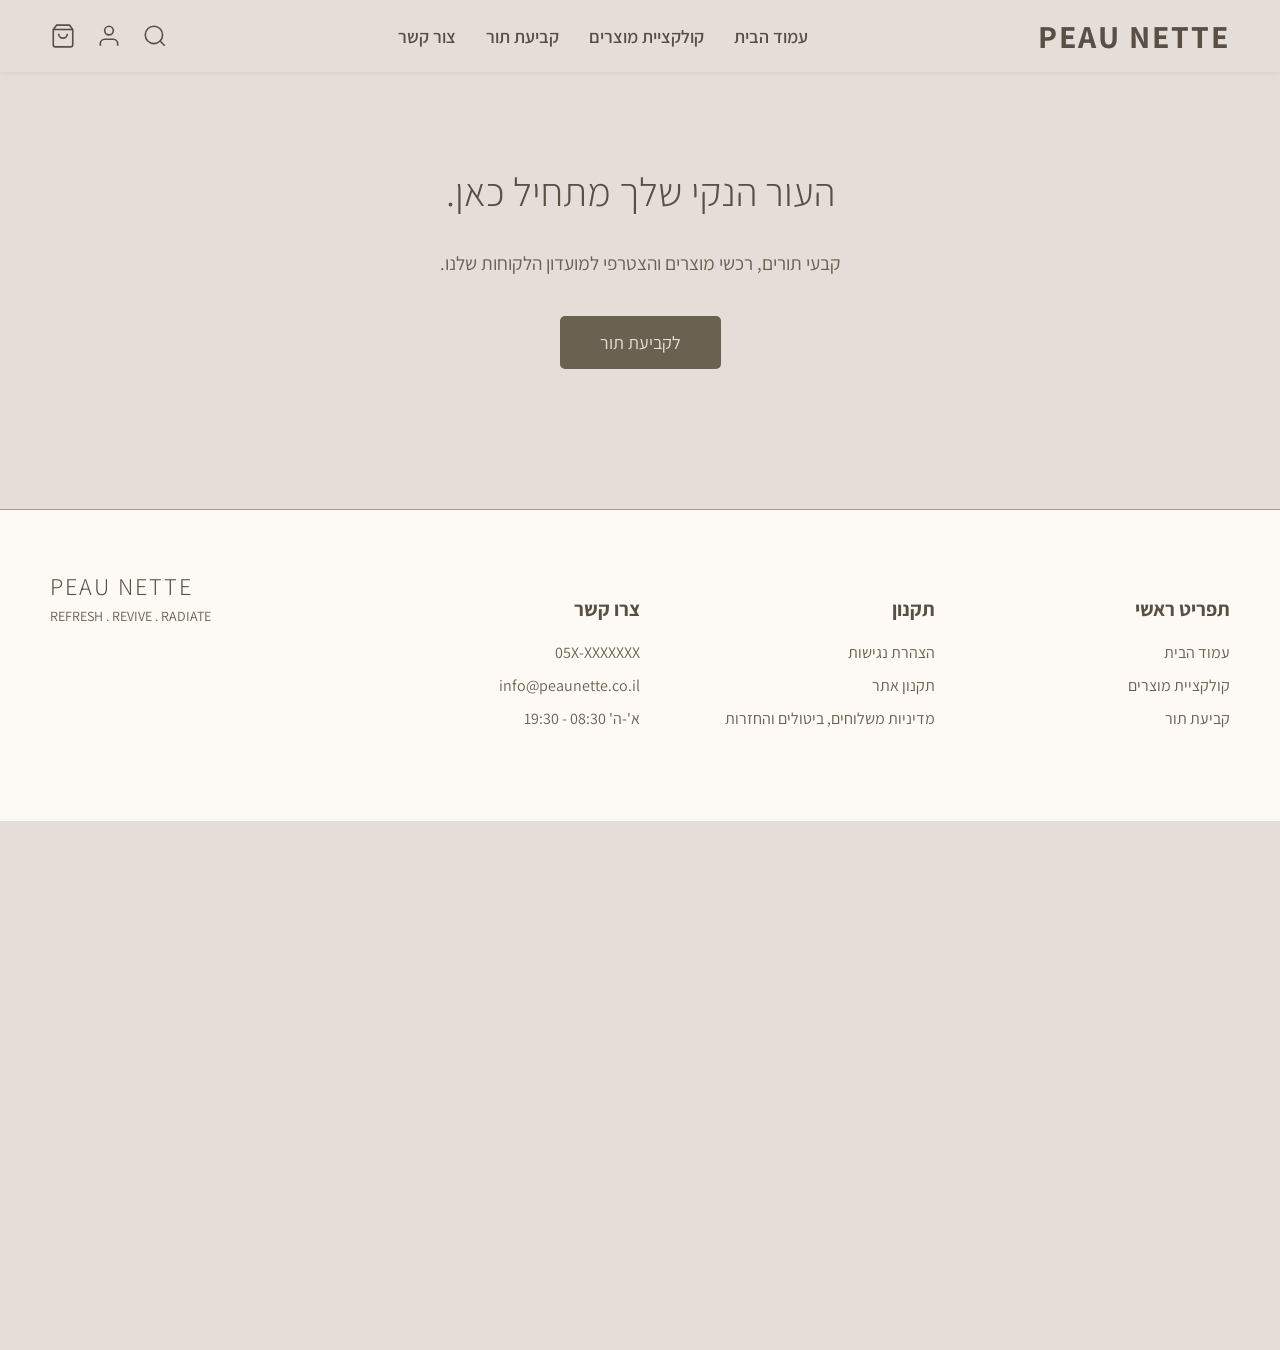
==== index.html @ b9a825d3 "Update index.html" ====
<!DOCTYPE html>
<html lang="he" dir="rtl">
<head>
    <meta charset="UTF-8">
    <meta name="viewport" content="width=device-width, initial-scale=1.0">
    <title>peau.netta - קליניקה לקוסמטיקה</title>
    <link rel="stylesheet" href="style.css">
</head>
<body>

    <!-- אזור הכותרת החדש בהשראת האתר המושלם ששלחת -->
    <header>
        <!-- צד ימין: לוגו -->
        <div class="header-logo">
            <h1>PEAU NETTE</h1>
        </div>
        
        <!-- אמצע: תפריט ניווט -->
        <nav class="header-nav">
            <a href="index.html">עמוד הבית</a>
            <a href="products.html">קולקציית מוצרים</a>
            <a href="appointments.html">קביעת תור</a>
            <a href="#footer">צור קשר</a>
        </nav>

        <!-- צד שמאל: אייקונים (חיפוש, משתמש להתחברות, סל קניות) -->
        <div class="header-icons">
            <!-- אייקון חיפוש -->
            <svg viewBox="0 0 24 24"><circle cx="11" cy="11" r="8"></circle><line x1="21" y1="21" x2="16.65" y2="16.65"></line></svg>
            
            <!-- אייקון משתמש (פותח את ההתחברות מהצד!) -->
            <svg onclick="openSidebar()" viewBox="0 0 24 24"><path d="M20 21v-2a4 4 0 0 0-4-4H8a4 4 0 0 0-4 4v2"></path><circle cx="12" cy="7" r="4"></circle></svg>
            
            <!-- אייקון סל קניות -->
            <svg viewBox="0 0 24 24"><path d="M6 2L3 6v14a2 2 0 0 0 2 2h14a2 2 0 0 0 2-2V6l-3-4z"></path><line x1="3" y1="6" x2="21" y2="6"></line><path d="M16 10a4 4 0 0 1-8 0"></path></svg>
        </div>
    </header>

    <main style="padding: 60px 20px;">
        <h2 style="font-size: 2.5em; font-weight: 300;">העור הנקי שלך מתחיל כאן.</h2>
        <p style="font-size: 1.2em; color: #6B6151;">קבעי תורים, רכשי מוצרים והצטרפי למועדון הלקוחות שלנו.</p>
        <a href="appointments.html">
            <button style="padding: 15px 40px; font-size: 18px;">לקביעת תור</button>
        </a>
    </main>

    <!-- התפריט הצדדי (מוסתר כברירת מחדל) -->
    <div id="loginSidebar" class="sidebar">
        <button class="close-btn" onclick="closeSidebar()">✕</button>
        
        <div id="loginSection" class="form-section">
            <h2>התחברות</h2>
            <p>שמחים שחזרת אלינו!</p>
            <form class="side-form">
                <input type="text" placeholder="שם מלא" required>
                <input type="tel" placeholder="טלפון נייד" required>
                
                <div id="otpInput" style="display: none; margin-top: 15px;">
                    <label>הקלידי את הקוד שקיבלת לנייד:</label>
                    <input type="text" placeholder="123456">
                </div>

                <button type="button" onclick="showOtp()">שלחו לי קוד SMS</button>
            </form>
            <p class="switch-link" onclick="toggleForms('registerSection')">לקוחה חדשה? לחצי כאן להרשמה</p>
        </div>

        <div id="registerSection" class="form-section" style="display: none;">
            <h2>הרשמה למועדון</h2>
            <p>מלאי את הפרטים כדי שנוכל לפנק אותך!</p>
            <form class="side-form">
                <input type="text" placeholder="שם מלא" required>
                <input type="tel" placeholder="טלפון נייד" required>
                <input type="email" placeholder="כתובת אימייל" required>
                <label>תאריך לידה:</label>
                <input type="date" required>
                <button type="button">שמירת פרטים</button>
            </form>
            <p class="switch-link" onclick="toggleForms('loginSection')">כבר חברה במועדון? לחצי כאן להתחברות</p>
        </div>
    </div>

    <!-- הרקע הכהה מאחורי התפריט -->
    <div id="overlay" class="overlay" onclick="closeSidebar()"></div>

    <!-- אזור הפוטר החדש (החלק התחתון של האתר) -->
    <footer id="footer">
        <!-- עמודה 1: תפריט ראשי -->
        <div class="footer-col">
            <h4>תפריט ראשי</h4>
            <ul>
                <li><a href="index.html">עמוד הבית</a></li>
                <li><a href="products.html">קולקציית מוצרים</a></li>
                <li><a href="appointments.html">קביעת תור</a></li>
            </ul>
        </div>

        <!-- עמודה 2: תקנון -->
        <div class="footer-col">
            <h4>תקנון</h4>
            <ul>
                <li><a href="#">הצהרת נגישות</a></li>
                <li><a href="#">תקנון אתר</a></li>
                <li><a href="#">מדיניות משלוחים, ביטולים והחזרות</a></li>
            </ul>
        </div>

        <!-- עמודה 3: צרו קשר -->
        <div class="footer-col">
            <h4>צרו קשר</h4>
            <ul>
                <li>05X-XXXXXXX</li>
                <li>info@peaunette.co.il</li>
                <li>א'-ה' 08:30 - 19:30</li>
            </ul>
        </div>

        <!-- עמודה 4: לוגו -->
        <div class="footer-col" style="text-align: left;">
            <h2 style="margin:0; font-weight: 300; letter-spacing: 2px;">PEAU NETTE</h2>
            <p style="font-size: 14px; margin-top: 5px; color: #6B6151;">REFRESH . REVIVE . RADIATE</p>
        </div>
    </footer>

    <script>
        function openSidebar() {
            document.getElementById("loginSidebar").style.right = "0";
            document.getElementById("overlay").style.display = "block";
        }

        function closeSidebar() {
            document.getElementById("loginSidebar").style.right = "-400px";
            document.getElementById("overlay").style.display = "none";
        }

        function toggleForms(sectionId) {
            document.getElementById("loginSection").style.display = "none";
            document.getElementById("registerSection").style.display = "none";
            document.getElementById(sectionId).style.display = "block";
        }

        function showOtp() {
            document.getElementById("otpInput").style.display = "block";
        }
    </script>
</body>
</html>
---- style.css ----
/* יבוא פונט Assistant של גוגל */
@import url('https://fonts.googleapis.com/css2?family=Assistant:wght@300;400;600;700&display=swap');

/* הגדרות כלליות לכל הדף */
body {
    font-family: 'Assistant', sans-serif; /* הפונט החדש! */
    background-color: #E5DED8; /* צבע רקע המיתוג */
    color: #594F45; /* צבע טקסט המיתוג */
    text-align: center;
    margin: 0;
    padding: 0;
    min-height: 150vh; 
}

/* --- אזור הכותרת העליונה (Header) בהשראת האתר ששלחת --- */
header {
    background-color: #E5DED8;
    padding: 15px 50px;
    position: sticky;
    top: 0;
    z-index: 100;
    box-shadow: 0 2px 5px rgba(0, 0, 0, 0.05);
    display: flex; /* מסדר את האלמנטים בשורה */
    justify-content: space-between; /* מרווח אותם לצדדים ולאמצע */
    align-items: center; /* ממורכז לגובה */
}

/* אזור הלוגו בימין */
.header-logo h1 {
    margin: 0;
    font-size: 2em;
    letter-spacing: 2px;
    color: #594F45;
    font-weight: 700;
}

/* תפריט הניווט באמצע */
.header-nav {
    display: flex;
    gap: 30px; /* מרווח בין הקישורים */
}

.header-nav a {
    text-decoration: none;
    color: #594F45;
    font-weight: 600;
    font-size: 18px;
    transition: color 0.3s;
}

.header-nav a:hover {
    color: #AA9C88;
}

/* אזור האייקונים בשמאל */
.header-icons {
    display: flex;
    gap: 20px;
    align-items: center;
}

.header-icons svg {
    width: 26px;
    height: 26px;
    cursor: pointer;
    fill: none;
    stroke: #594F45;
    stroke-width: 1.5;
    transition: stroke 0.3s;
}

.header-icons svg:hover {
    stroke: #AA9C88;
}

/* --- עיצוב הפוטר (החלק התחתון) --- */
footer {
    background-color: #fdfaf6;
    padding: 60px 50px;
    display: flex;
    justify-content: space-between;
    flex-wrap: wrap;
    border-top: 1px solid #AA9C88;
    margin-top: 80px;
    text-align: right;
}

.footer-col {
    flex: 1;
    min-width: 200px;
    margin-bottom: 20px;
}

.footer-col h4 {
    color: #594F45;
    font-weight: 700;
    margin-bottom: 20px;
    font-size: 20px;
}

.footer-col ul {
    list-style: none;
    padding: 0;
    margin: 0;
}

.footer-col ul li {
    margin-bottom: 12px;
    font-size: 16px;
    color: #6B6151;
}

.footer-col ul li a {
    text-decoration: none;
    color: #6B6151;
    transition: color 0.3s;
}

.footer-col ul li a:hover {
    color: #594F45;
    font-weight: 700;
}

/* עיצוב הכפתור הכללי */
button {
    background-color: #6B6151;
    color: #E5DED8;
    border: none;
    padding: 10px 20px;
    font-size: 16px;
    cursor: pointer;
    border-radius: 5px;
    margin-top: 20px;
    font-family: 'Assistant', sans-serif;
}

button:hover {
    background-color: #594F45;
}

/* --- עיצוב התפריט הצדדי (התחברות/הרשמה) --- */
.overlay {
    display: none;
    position: fixed;
    top: 0;
    left: 0;
    width: 100%;
    height: 100%;
    background-color: rgba(0, 0, 0, 0.5);
    z-index: 999;
}

.sidebar {
    position: fixed;
    top: 0;
    right: -400px; 
    width: 350px;
    height: 100%;
    background-color: #fdfaf6;
    box-shadow: -5px 0 15px rgba(0,0,0,0.1);
    transition: right 0.4s ease;
    z-index: 1000;
    padding: 30px;
    box-sizing: border-box;
    text-align: right;
    overflow-y: auto;
}

.close-btn {
    background: none;
    color: #594F45;
    font-size: 24px;
    border: none;
    cursor: pointer;
    position: absolute;
    top: 15px;
    left: 15px;
    padding: 0;
    margin: 0;
}

.close-btn:hover {
    background: none;
    color: #000;
}

.form-section h2 {
    color: #594F45;
    margin-bottom: 5px;
}

.side-form {
    display: flex;
    flex-direction: column;
    gap: 15px;
    margin-top: 20px;
}

.side-form input {
    padding: 12px;
    border: 1px solid #AA9C88;
    border-radius: 5px;
    font-family: inherit;
    color: #594F45;
    width: 100%;
    box-sizing: border-box;
}

.side-form button {
    width: 100%;
    margin-top: 10px;
}

.switch-link {
    color: #6B6151;
    text-decoration: underline;
    cursor: pointer;
    margin-top: 20px;
    font-size: 14px;
    text-align: center;
}

.switch-link:hover {
    color: #594F45;
    font-weight: bold;
}
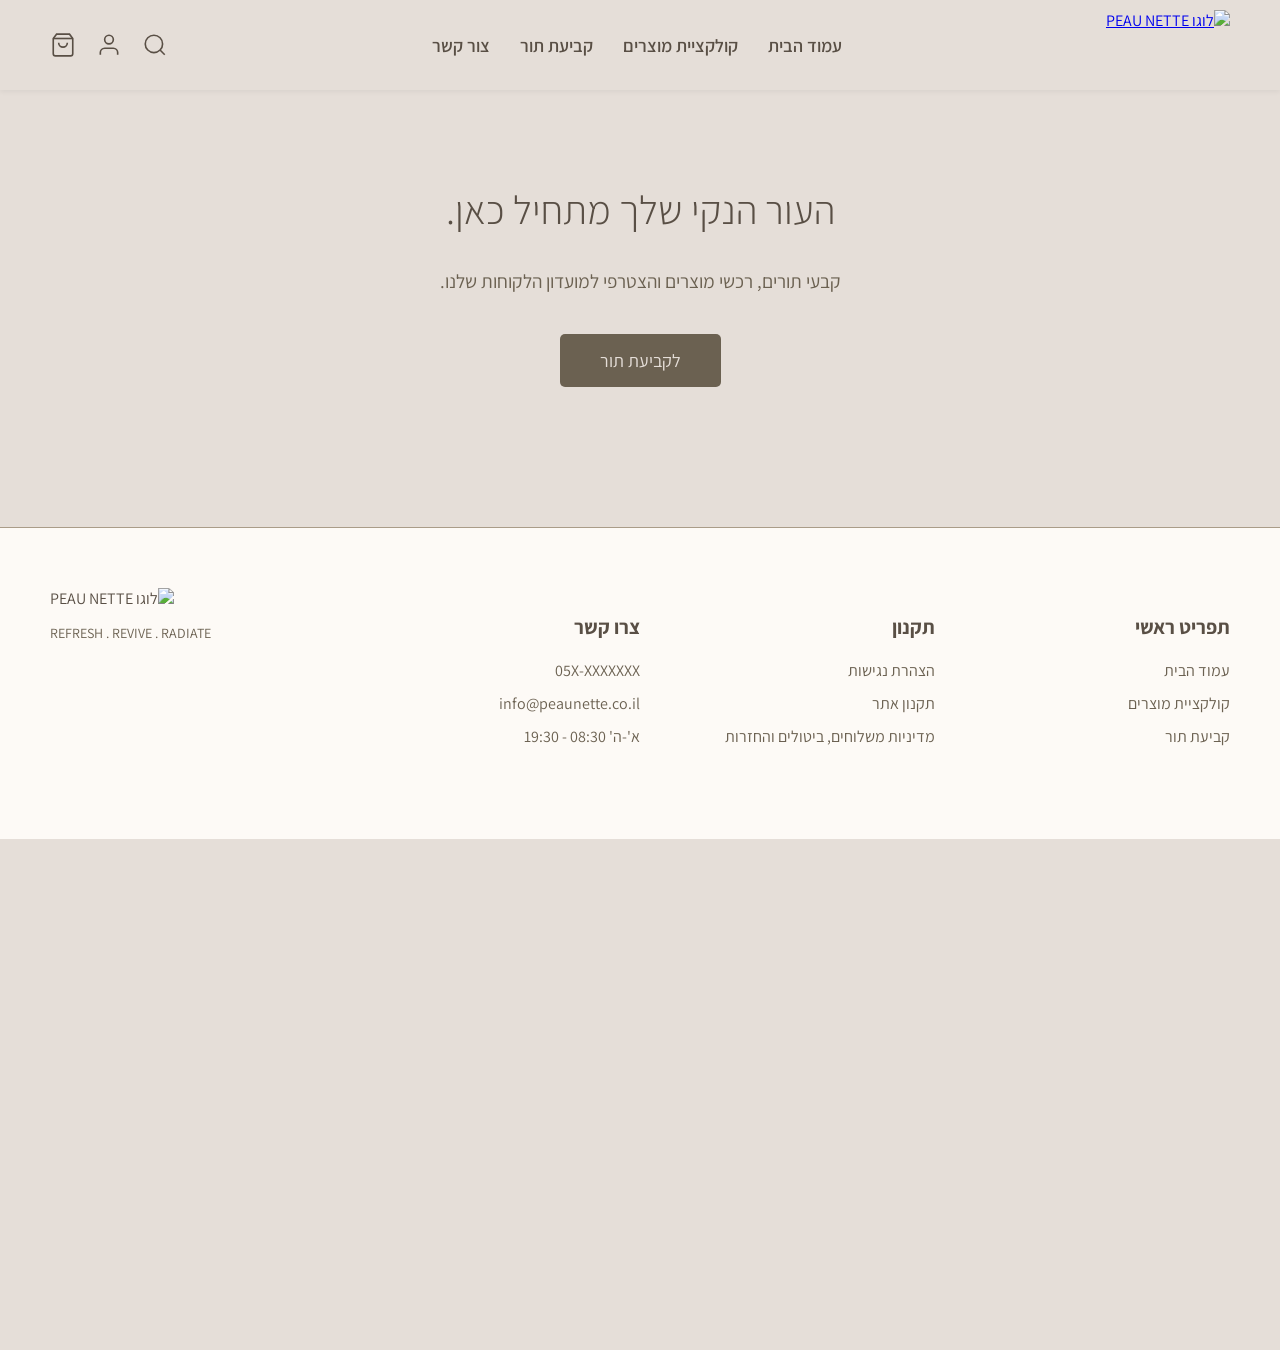
==== commit b8e881d5: "Update index.html" ====
--- a/index.html
+++ b/index.html
@@ -3,19 +3,18 @@
 <head>
     <meta charset="UTF-8">
     <meta name="viewport" content="width=device-width, initial-scale=1.0">
-    <title>peau.netta - קליניקה לקוסמטיקה</title>
+    <title>PEAU NETTE - קליניקה לקוסמטיקה</title>
     <link rel="stylesheet" href="style.css">
 </head>
 <body>
 
-    <!-- אזור הכותרת החדש בהשראת האתר המושלם ששלחת -->
     <header>
-        <!-- צד ימין: לוגו -->
         <div class="header-logo">
-            <h1>PEAU NETTE</h1>
+            <a href="index.html">
+                <img src="logo.png" alt="לוגו PEAU NETTE" class="main-logo">
+            </a>
         </div>
         
-        <!-- אמצע: תפריט ניווט -->
         <nav class="header-nav">
             <a href="index.html">עמוד הבית</a>
             <a href="products.html">קולקציית מוצרים</a>
@@ -23,15 +22,9 @@
             <a href="#footer">צור קשר</a>
         </nav>
 
-        <!-- צד שמאל: אייקונים (חיפוש, משתמש להתחברות, סל קניות) -->
         <div class="header-icons">
-            <!-- אייקון חיפוש -->
             <svg viewBox="0 0 24 24"><circle cx="11" cy="11" r="8"></circle><line x1="21" y1="21" x2="16.65" y2="16.65"></line></svg>
-            
-            <!-- אייקון משתמש (פותח את ההתחברות מהצד!) -->
             <svg onclick="openSidebar()" viewBox="0 0 24 24"><path d="M20 21v-2a4 4 0 0 0-4-4H8a4 4 0 0 0-4 4v2"></path><circle cx="12" cy="7" r="4"></circle></svg>
-            
-            <!-- אייקון סל קניות -->
             <svg viewBox="0 0 24 24"><path d="M6 2L3 6v14a2 2 0 0 0 2 2h14a2 2 0 0 0 2-2V6l-3-4z"></path><line x1="3" y1="6" x2="21" y2="6"></line><path d="M16 10a4 4 0 0 1-8 0"></path></svg>
         </div>
     </header>
@@ -44,7 +37,6 @@
         </a>
     </main>
 
-    <!-- התפריט הצדדי (מוסתר כברירת מחדל) -->
     <div id="loginSidebar" class="sidebar">
         <button class="close-btn" onclick="closeSidebar()">✕</button>
         
@@ -54,12 +46,10 @@
             <form class="side-form">
                 <input type="text" placeholder="שם מלא" required>
                 <input type="tel" placeholder="טלפון נייד" required>
-                
                 <div id="otpInput" style="display: none; margin-top: 15px;">
                     <label>הקלידי את הקוד שקיבלת לנייד:</label>
                     <input type="text" placeholder="123456">
                 </div>
-
                 <button type="button" onclick="showOtp()">שלחו לי קוד SMS</button>
             </form>
             <p class="switch-link" onclick="toggleForms('registerSection')">לקוחה חדשה? לחצי כאן להרשמה</p>
@@ -80,12 +70,9 @@
         </div>
     </div>
 
-    <!-- הרקע הכהה מאחורי התפריט -->
     <div id="overlay" class="overlay" onclick="closeSidebar()"></div>
 
-    <!-- אזור הפוטר החדש (החלק התחתון של האתר) -->
     <footer id="footer">
-        <!-- עמודה 1: תפריט ראשי -->
         <div class="footer-col">
             <h4>תפריט ראשי</h4>
             <ul>
@@ -94,8 +81,6 @@
                 <li><a href="appointments.html">קביעת תור</a></li>
             </ul>
         </div>
-
-        <!-- עמודה 2: תקנון -->
         <div class="footer-col">
             <h4>תקנון</h4>
             <ul>
@@ -104,8 +89,6 @@
                 <li><a href="#">מדיניות משלוחים, ביטולים והחזרות</a></li>
             </ul>
         </div>
-
-        <!-- עמודה 3: צרו קשר -->
         <div class="footer-col">
             <h4>צרו קשר</h4>
             <ul>
@@ -114,10 +97,8 @@
                 <li>א'-ה' 08:30 - 19:30</li>
             </ul>
         </div>
-
-        <!-- עמודה 4: לוגו -->
         <div class="footer-col" style="text-align: left;">
-            <h2 style="margin:0; font-weight: 300; letter-spacing: 2px;">PEAU NETTE</h2>
+            <img src="logo.png" alt="לוגו PEAU NETTE" style="height: 50px; margin-bottom: 10px;">
             <p style="font-size: 14px; margin-top: 5px; color: #6B6151;">REFRESH . REVIVE . RADIATE</p>
         </div>
     </footer>
@@ -127,18 +108,15 @@
             document.getElementById("loginSidebar").style.right = "0";
             document.getElementById("overlay").style.display = "block";
         }
-
         function closeSidebar() {
             document.getElementById("loginSidebar").style.right = "-400px";
             document.getElementById("overlay").style.display = "none";
         }
-
         function toggleForms(sectionId) {
             document.getElementById("loginSection").style.display = "none";
             document.getElementById("registerSection").style.display = "none";
             document.getElementById(sectionId).style.display = "block";
         }
-
         function showOtp() {
             document.getElementById("otpInput").style.display = "block";
         }
--- a/style.css
+++ b/style.css
@@ -1,43 +1,43 @@
-/* יבוא פונט Assistant של גוגל */
 @import url('https://fonts.googleapis.com/css2?family=Assistant:wght@300;400;600;700&display=swap');
 
-/* הגדרות כלליות לכל הדף */
 body {
-    font-family: 'Assistant', sans-serif; /* הפונט החדש! */
-    background-color: #E5DED8; /* צבע רקע המיתוג */
-    color: #594F45; /* צבע טקסט המיתוג */
+    font-family: 'Assistant', sans-serif;
+    background-color: #E5DED8;
+    color: #594F45;
     text-align: center;
     margin: 0;
     padding: 0;
     min-height: 150vh; 
 }
 
-/* --- אזור הכותרת העליונה (Header) בהשראת האתר ששלחת --- */
+/* --- אזור הכותרת העליונה (Header) --- */
 header {
     background-color: #E5DED8;
-    padding: 15px 50px;
+    padding: 10px 50px;
     position: sticky;
     top: 0;
     z-index: 100;
     box-shadow: 0 2px 5px rgba(0, 0, 0, 0.05);
-    display: flex; /* מסדר את האלמנטים בשורה */
-    justify-content: space-between; /* מרווח אותם לצדדים ולאמצע */
-    align-items: center; /* ממורכז לגובה */
-}
-
-/* אזור הלוגו בימין */
-.header-logo h1 {
-    margin: 0;
-    font-size: 2em;
-    letter-spacing: 2px;
-    color: #594F45;
-    font-weight: 700;
-}
-
-/* תפריט הניווט באמצע */
+    display: flex;
+    justify-content: space-between;
+    align-items: center;
+}
+
+/* אזור הלוגו בימין - מותאם לתמונה! */
+.header-logo {
+    display: flex;
+    align-items: center;
+}
+
+.header-logo img.main-logo {
+    height: 70px; /* גובה הלוגו - אפשר לשנות אם תרצי אותו גדול יותר */
+    width: auto;
+    display: block;
+}
+
 .header-nav {
     display: flex;
-    gap: 30px; /* מרווח בין הקישורים */
+    gap: 30px;
 }
 
 .header-nav a {
@@ -52,7 +52,6 @@
     color: #AA9C88;
 }
 
-/* אזור האייקונים בשמאל */
 .header-icons {
     display: flex;
     gap: 20px;
@@ -121,7 +120,6 @@
     font-weight: 700;
 }
 
-/* עיצוב הכפתור הכללי */
 button {
     background-color: #6B6151;
     color: #E5DED8;
@@ -138,7 +136,7 @@
     background-color: #594F45;
 }
 
-/* --- עיצוב התפריט הצדדי (התחברות/הרשמה) --- */
+/* --- עיצוב התפריט הצדדי --- */
 .overlay {
     display: none;
     position: fixed;
@@ -180,7 +178,6 @@
 }
 
 .close-btn:hover {
-    background: none;
     color: #000;
 }
 
@@ -196,7 +193,7 @@
     margin-top: 20px;
 }
 
-.side-form input {
+.side-form input, .side-form select {
     padding: 12px;
     border: 1px solid #AA9C88;
     border-radius: 5px;
@@ -224,3 +221,60 @@
     color: #594F45;
     font-weight: bold;
 }
+
+/* --- מוצרים --- */
+.products-grid {
+    display: flex;
+    flex-wrap: wrap;
+    justify-content: center;
+    gap: 20px;
+    margin-top: 30px;
+    padding: 0 20px;
+    margin-bottom: 50px;
+}
+
+.product-card {
+    background-color: #fdfaf6;
+    border: 1px solid #AA9C88;
+    border-radius: 8px;
+    padding: 20px;
+    width: 250px;
+    display: flex;
+    flex-direction: column;
+    align-items: center;
+}
+
+.product-image {
+    width: 100%;
+    height: 180px;
+    background-color: #E5DED8;
+    border-radius: 4px;
+    display: flex;
+    align-items: center;
+    justify-content: center;
+    color: #AA9C88;
+    margin-bottom: 15px;
+}
+
+.product-card h3 {
+    margin: 10px 0;
+    color: #594F45;
+}
+
+.product-card p {
+    font-size: 14px;
+    color: #6B6151;
+    margin-bottom: 15px;
+}
+
+.product-card .price {
+    font-weight: bold;
+    font-size: 20px;
+    color: #594F45;
+    margin-bottom: 15px;
+}
+
+.product-card button {
+    margin-top: auto; 
+    width: 100%;
+}
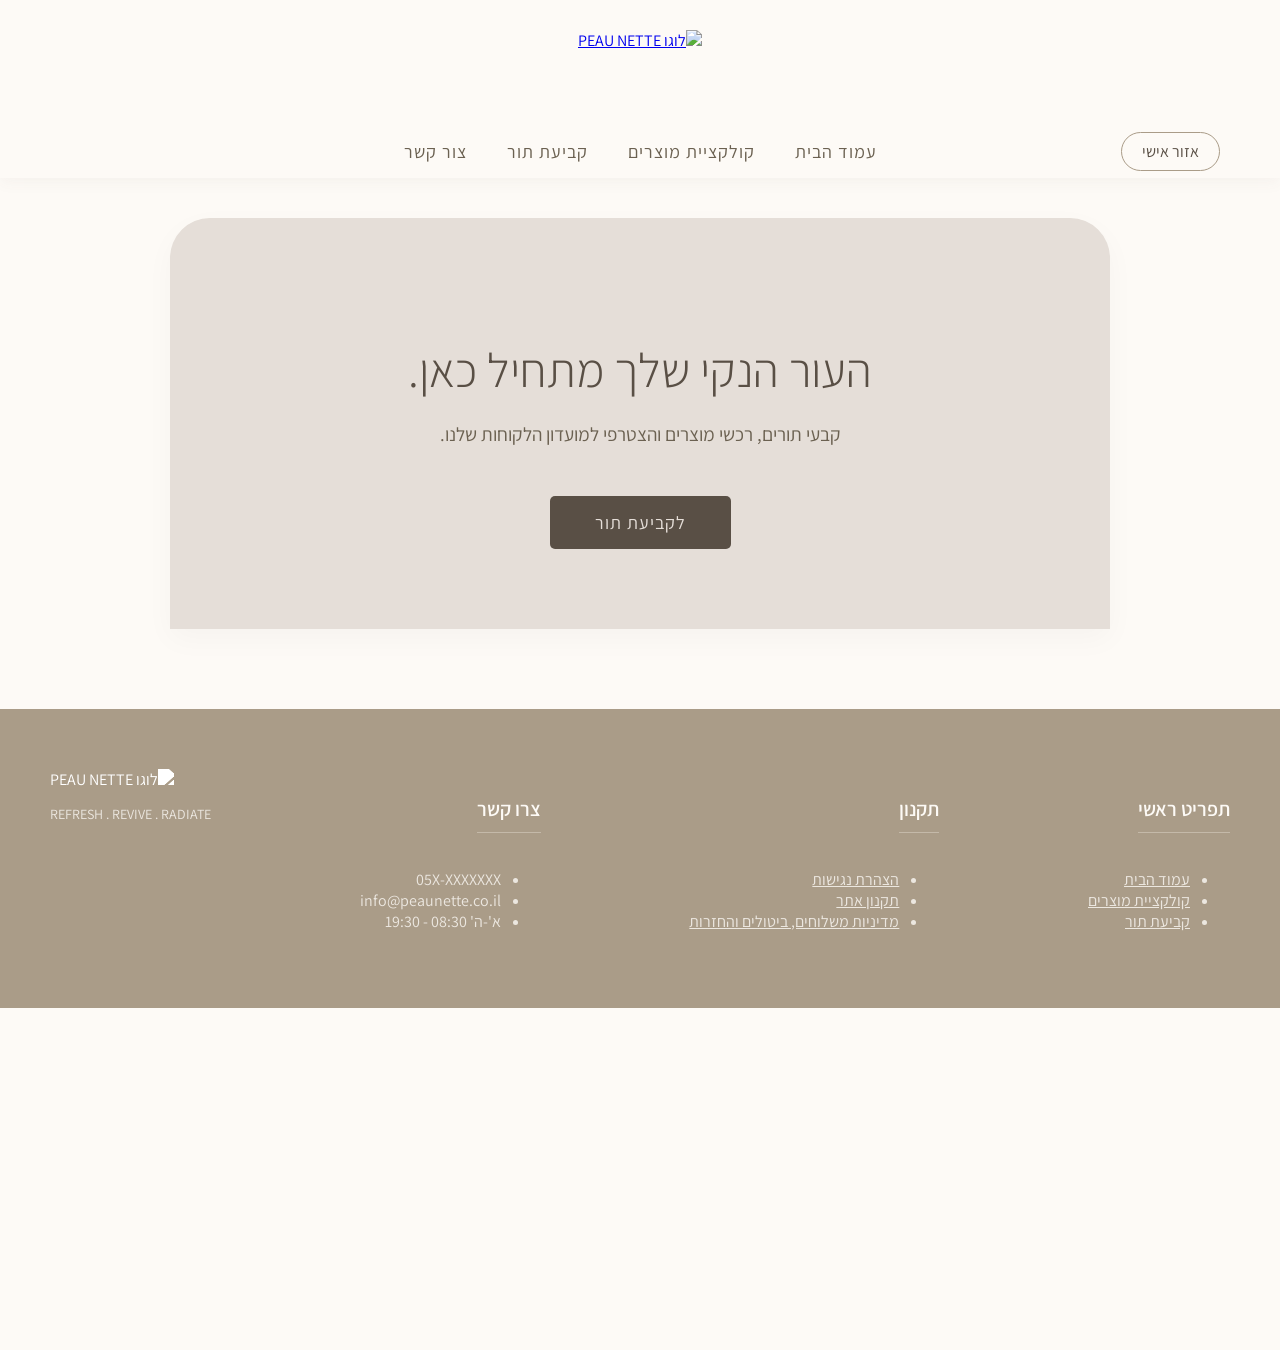
==== commit 7899dc00: "Update index.html" ====
--- a/index.html
+++ b/index.html
@@ -8,70 +8,42 @@
 </head>
 <body>
 
+    <!-- ההדר הממורכז החדש שלנו -->
     <header>
+        <!-- הלוגו בגדול באמצע! שימי לב שכאן אנחנו קוראים לתמונה logo.png -->
         <div class="header-logo">
             <a href="index.html">
                 <img src="logo.png" alt="לוגו PEAU NETTE" class="main-logo">
             </a>
         </div>
         
+        <!-- התפריט מתחת ללוגו -->
         <nav class="header-nav">
             <a href="index.html">עמוד הבית</a>
             <a href="products.html">קולקציית מוצרים</a>
             <a href="appointments.html">קביעת תור</a>
             <a href="#footer">צור קשר</a>
+            
+            <!-- כפתור אזור אישי שיושב בצד של התפריט הממורכז -->
+            <button class="login-btn-nav" onclick="openSidebar()">אזור אישי</button>
         </nav>
-
-        <div class="header-icons">
-            <svg viewBox="0 0 24 24"><circle cx="11" cy="11" r="8"></circle><line x1="21" y1="21" x2="16.65" y2="16.65"></line></svg>
-            <svg onclick="openSidebar()" viewBox="0 0 24 24"><path d="M20 21v-2a4 4 0 0 0-4-4H8a4 4 0 0 0-4 4v2"></path><circle cx="12" cy="7" r="4"></circle></svg>
-            <svg viewBox="0 0 24 24"><path d="M6 2L3 6v14a2 2 0 0 0 2 2h14a2 2 0 0 0 2-2V6l-3-4z"></path><line x1="3" y1="6" x2="21" y2="6"></line><path d="M16 10a4 4 0 0 1-8 0"></path></svg>
-        </div>
     </header>
 
-    <main style="padding: 60px 20px;">
-        <h2 style="font-size: 2.5em; font-weight: 300;">העור הנקי שלך מתחיל כאן.</h2>
+    <main>
+        <h2>העור הנקי שלך מתחיל כאן.</h2>
         <p style="font-size: 1.2em; color: #6B6151;">קבעי תורים, רכשי מוצרים והצטרפי למועדון הלקוחות שלנו.</p>
         <a href="appointments.html">
-            <button style="padding: 15px 40px; font-size: 18px;">לקביעת תור</button>
+            <button class="primary-btn">לקביעת תור</button>
         </a>
     </main>
 
+    <!-- התפריט הצדדי (השארתי אותו כפי שהיה כדי שימשיך לעבוד) -->
     <div id="loginSidebar" class="sidebar">
-        <button class="close-btn" onclick="closeSidebar()">✕</button>
-        
-        <div id="loginSection" class="form-section">
-            <h2>התחברות</h2>
-            <p>שמחים שחזרת אלינו!</p>
-            <form class="side-form">
-                <input type="text" placeholder="שם מלא" required>
-                <input type="tel" placeholder="טלפון נייד" required>
-                <div id="otpInput" style="display: none; margin-top: 15px;">
-                    <label>הקלידי את הקוד שקיבלת לנייד:</label>
-                    <input type="text" placeholder="123456">
-                </div>
-                <button type="button" onclick="showOtp()">שלחו לי קוד SMS</button>
-            </form>
-            <p class="switch-link" onclick="toggleForms('registerSection')">לקוחה חדשה? לחצי כאן להרשמה</p>
-        </div>
-
-        <div id="registerSection" class="form-section" style="display: none;">
-            <h2>הרשמה למועדון</h2>
-            <p>מלאי את הפרטים כדי שנוכל לפנק אותך!</p>
-            <form class="side-form">
-                <input type="text" placeholder="שם מלא" required>
-                <input type="tel" placeholder="טלפון נייד" required>
-                <input type="email" placeholder="כתובת אימייל" required>
-                <label>תאריך לידה:</label>
-                <input type="date" required>
-                <button type="button">שמירת פרטים</button>
-            </form>
-            <p class="switch-link" onclick="toggleForms('loginSection')">כבר חברה במועדון? לחצי כאן להתחברות</p>
-        </div>
+        <!-- ... (השאירי כאן את הקוד של התפריט הצדדי שיש לך כרגע) ... -->
     </div>
-
     <div id="overlay" class="overlay" onclick="closeSidebar()"></div>
 
+    <!-- פוטר מותאם וצבעוני יותר -->
     <footer id="footer">
         <div class="footer-col">
             <h4>תפריט ראשי</h4>
@@ -98,28 +70,14 @@
             </ul>
         </div>
         <div class="footer-col" style="text-align: left;">
-            <img src="logo.png" alt="לוגו PEAU NETTE" style="height: 50px; margin-bottom: 10px;">
-            <p style="font-size: 14px; margin-top: 5px; color: #6B6151;">REFRESH . REVIVE . RADIATE</p>
+            <img src="logo.png" alt="לוגו PEAU NETTE" style="height: 60px; margin-bottom: 10px; filter: brightness(0) invert(1);"> <!-- עושה את הלוגו לבן כדי שיבלוט על הרקע הכהה -->
+            <p style="font-size: 14px; margin-top: 5px;">REFRESH . REVIVE . RADIATE</p>
         </div>
     </footer>
 
+    <!-- הסקריפט לתפריט הצדדי -->
     <script>
-        function openSidebar() {
-            document.getElementById("loginSidebar").style.right = "0";
-            document.getElementById("overlay").style.display = "block";
-        }
-        function closeSidebar() {
-            document.getElementById("loginSidebar").style.right = "-400px";
-            document.getElementById("overlay").style.display = "none";
-        }
-        function toggleForms(sectionId) {
-            document.getElementById("loginSection").style.display = "none";
-            document.getElementById("registerSection").style.display = "none";
-            document.getElementById(sectionId).style.display = "block";
-        }
-        function showOtp() {
-            document.getElementById("otpInput").style.display = "block";
-        }
+        // ... (השאירי כאן את פונקציות ה-JavaScript של התפריט הצדדי שיש לך כרגע) ...
     </script>
 </body>
 </html>
--- a/style.css
+++ b/style.css
@@ -2,7 +2,7 @@
 
 body {
     font-family: 'Assistant', sans-serif;
-    background-color: #E5DED8;
+    background-color: #fdfaf6; /* עברנו לרקע בהיר יותר וניקי */
     color: #594F45;
     text-align: center;
     margin: 0;
@@ -10,271 +10,144 @@
     min-height: 150vh; 
 }
 
-/* --- אזור הכותרת העליונה (Header) --- */
+/* --- הדר (Header) ממורכז וייחודי --- */
 header {
-    background-color: #E5DED8;
-    padding: 10px 50px;
+    background-color: #fdfaf6;
+    padding: 30px 20px 15px; /* יותר ריווח למעלה */
     position: sticky;
     top: 0;
     z-index: 100;
-    box-shadow: 0 2px 5px rgba(0, 0, 0, 0.05);
+    box-shadow: 0 4px 15px rgba(89, 79, 69, 0.05); /* צל עדין יותר */
     display: flex;
-    justify-content: space-between;
+    flex-direction: column; /* מסדר את הלוגו מעל התפריט */
     align-items: center;
 }
 
-/* אזור הלוגו בימין - מותאם לתמונה! */
+/* אזור הלוגו - עכשיו במרכז! */
 .header-logo {
-    display: flex;
-    align-items: center;
+    margin-bottom: 20px;
 }
 
 .header-logo img.main-logo {
-    height: 70px; /* גובה הלוגו - אפשר לשנות אם תרצי אותו גדול יותר */
+    height: 90px; /* לוגו גדול ומרשים יותר */
     width: auto;
     display: block;
 }
 
+/* תפריט ניווט ממורכז תחת הלוגו */
 .header-nav {
     display: flex;
-    gap: 30px;
+    gap: 40px; /* ריווח גדול יותר ואלגנטי */
+    align-items: center;
+    width: 100%;
+    justify-content: center;
+    position: relative;
 }
 
 .header-nav a {
     text-decoration: none;
-    color: #594F45;
-    font-weight: 600;
+    color: #6B6151; /* צבע מעט רך יותר */
+    font-weight: 400; /* פונט דק ויוקרתי יותר */
     font-size: 18px;
-    transition: color 0.3s;
+    letter-spacing: 1px;
+    transition: color 0.3s, transform 0.3s;
 }
 
 .header-nav a:hover {
-    color: #AA9C88;
+    color: #594F45;
+    font-weight: 600;
+    transform: translateY(-2px); /* אפקט ריחוף עדין */
 }
 
-.header-icons {
-    display: flex;
-    gap: 20px;
-    align-items: center;
+/* כפתור אזור אישי בתוך התפריט */
+.login-btn-nav {
+    position: absolute; /* ממקם אותו בצד ימין למרות שהתפריט במרכז */
+    right: 40px;
+    background-color: transparent;
+    color: #594F45;
+    border: 1px solid #AA9C88;
+    padding: 8px 20px;
+    border-radius: 30px; /* כפתור עגול ואלגנטי */
+    cursor: pointer;
+    font-family: inherit;
+    font-size: 16px;
+    transition: all 0.3s;
+    margin: 0; /* מבטל את המרווח העליון הרגיל של כפתורים */
 }
 
-.header-icons svg {
-    width: 26px;
-    height: 26px;
-    cursor: pointer;
-    fill: none;
-    stroke: #594F45;
-    stroke-width: 1.5;
-    transition: stroke 0.3s;
+.login-btn-nav:hover {
+    background-color: #AA9C88;
+    color: #fdfaf6;
 }
 
-.header-icons svg:hover {
-    stroke: #AA9C88;
+/* --- אזור מרכזי (Main) --- */
+main {
+    padding: 80px 20px;
+    background-color: #E5DED8; /* אזור הגיבור מקבל את הרקע הכהה יותר */
+    margin: 40px auto;
+    max-width: 900px;
+    border-radius: 40px 40px 0 0; /* צורה מעוגלת למעלה (כמו הלוגו) */
+    box-shadow: 0 10px 30px rgba(0,0,0,0.03);
 }
 
-/* --- עיצוב הפוטר (החלק התחתון) --- */
+main h2 {
+    font-size: 3em;
+    font-weight: 300;
+    margin-bottom: 20px;
+    color: #594F45;
+}
+
+/* עיצוב כפתור מרכזי */
+button.primary-btn {
+    background-color: #594F45;
+    color: #E5DED8;
+    border: none;
+    padding: 15px 45px;
+    font-size: 18px;
+    cursor: pointer;
+    border-radius: 5px;
+    margin-top: 30px;
+    font-family: 'Assistant', sans-serif;
+    letter-spacing: 1px;
+    transition: background-color 0.3s;
+}
+
+button.primary-btn:hover {
+    background-color: #6B6151;
+}
+
+/* --- עיצוב הפוטר (החלק התחתון) מותאם --- */
 footer {
-    background-color: #fdfaf6;
+    background-color: #AA9C88; /* פוטר מודגש בצבע המיתוג */
+    color: #fdfaf6;
     padding: 60px 50px;
     display: flex;
     justify-content: space-between;
     flex-wrap: wrap;
-    border-top: 1px solid #AA9C88;
     margin-top: 80px;
     text-align: right;
 }
 
-.footer-col {
-    flex: 1;
-    min-width: 200px;
+.footer-col h4 {
+    color: #fdfaf6;
+    font-weight: 600;
     margin-bottom: 20px;
+    font-size: 20px;
+    border-bottom: 1px solid rgba(253, 250, 246, 0.3);
+    padding-bottom: 10px;
+    display: inline-block;
 }
 
-.footer-col h4 {
-    color: #594F45;
-    font-weight: 700;
-    margin-bottom: 20px;
-    font-size: 20px;
-}
-
-.footer-col ul {
-    list-style: none;
-    padding: 0;
-    margin: 0;
-}
-
-.footer-col ul li {
-    margin-bottom: 12px;
-    font-size: 16px;
-    color: #6B6151;
+.footer-col ul li, .footer-col p {
+    color: rgba(253, 250, 246, 0.8);
 }
 
 .footer-col ul li a {
-    text-decoration: none;
-    color: #6B6151;
-    transition: color 0.3s;
+    color: rgba(253, 250, 246, 0.8);
 }
 
 .footer-col ul li a:hover {
-    color: #594F45;
-    font-weight: 700;
+    color: #fdfaf6;
 }
 
-button {
-    background-color: #6B6151;
-    color: #E5DED8;
-    border: none;
-    padding: 10px 20px;
-    font-size: 16px;
-    cursor: pointer;
-    border-radius: 5px;
-    margin-top: 20px;
-    font-family: 'Assistant', sans-serif;
-}
-
-button:hover {
-    background-color: #594F45;
-}
-
-/* --- עיצוב התפריט הצדדי --- */
-.overlay {
-    display: none;
-    position: fixed;
-    top: 0;
-    left: 0;
-    width: 100%;
-    height: 100%;
-    background-color: rgba(0, 0, 0, 0.5);
-    z-index: 999;
-}
-
-.sidebar {
-    position: fixed;
-    top: 0;
-    right: -400px; 
-    width: 350px;
-    height: 100%;
-    background-color: #fdfaf6;
-    box-shadow: -5px 0 15px rgba(0,0,0,0.1);
-    transition: right 0.4s ease;
-    z-index: 1000;
-    padding: 30px;
-    box-sizing: border-box;
-    text-align: right;
-    overflow-y: auto;
-}
-
-.close-btn {
-    background: none;
-    color: #594F45;
-    font-size: 24px;
-    border: none;
-    cursor: pointer;
-    position: absolute;
-    top: 15px;
-    left: 15px;
-    padding: 0;
-    margin: 0;
-}
-
-.close-btn:hover {
-    color: #000;
-}
-
-.form-section h2 {
-    color: #594F45;
-    margin-bottom: 5px;
-}
-
-.side-form {
-    display: flex;
-    flex-direction: column;
-    gap: 15px;
-    margin-top: 20px;
-}
-
-.side-form input, .side-form select {
-    padding: 12px;
-    border: 1px solid #AA9C88;
-    border-radius: 5px;
-    font-family: inherit;
-    color: #594F45;
-    width: 100%;
-    box-sizing: border-box;
-}
-
-.side-form button {
-    width: 100%;
-    margin-top: 10px;
-}
-
-.switch-link {
-    color: #6B6151;
-    text-decoration: underline;
-    cursor: pointer;
-    margin-top: 20px;
-    font-size: 14px;
-    text-align: center;
-}
-
-.switch-link:hover {
-    color: #594F45;
-    font-weight: bold;
-}
-
-/* --- מוצרים --- */
-.products-grid {
-    display: flex;
-    flex-wrap: wrap;
-    justify-content: center;
-    gap: 20px;
-    margin-top: 30px;
-    padding: 0 20px;
-    margin-bottom: 50px;
-}
-
-.product-card {
-    background-color: #fdfaf6;
-    border: 1px solid #AA9C88;
-    border-radius: 8px;
-    padding: 20px;
-    width: 250px;
-    display: flex;
-    flex-direction: column;
-    align-items: center;
-}
-
-.product-image {
-    width: 100%;
-    height: 180px;
-    background-color: #E5DED8;
-    border-radius: 4px;
-    display: flex;
-    align-items: center;
-    justify-content: center;
-    color: #AA9C88;
-    margin-bottom: 15px;
-}
-
-.product-card h3 {
-    margin: 10px 0;
-    color: #594F45;
-}
-
-.product-card p {
-    font-size: 14px;
-    color: #6B6151;
-    margin-bottom: 15px;
-}
-
-.product-card .price {
-    font-weight: bold;
-    font-size: 20px;
-    color: #594F45;
-    margin-bottom: 15px;
-}
-
-.product-card button {
-    margin-top: auto; 
-    width: 100%;
-}
+/* ... השאירי כאן את שאר העיצובים של התפריט הצדדי והטפסים שיש לך כרגע בקובץ (sidebar, overlay, forms וכו') ... */
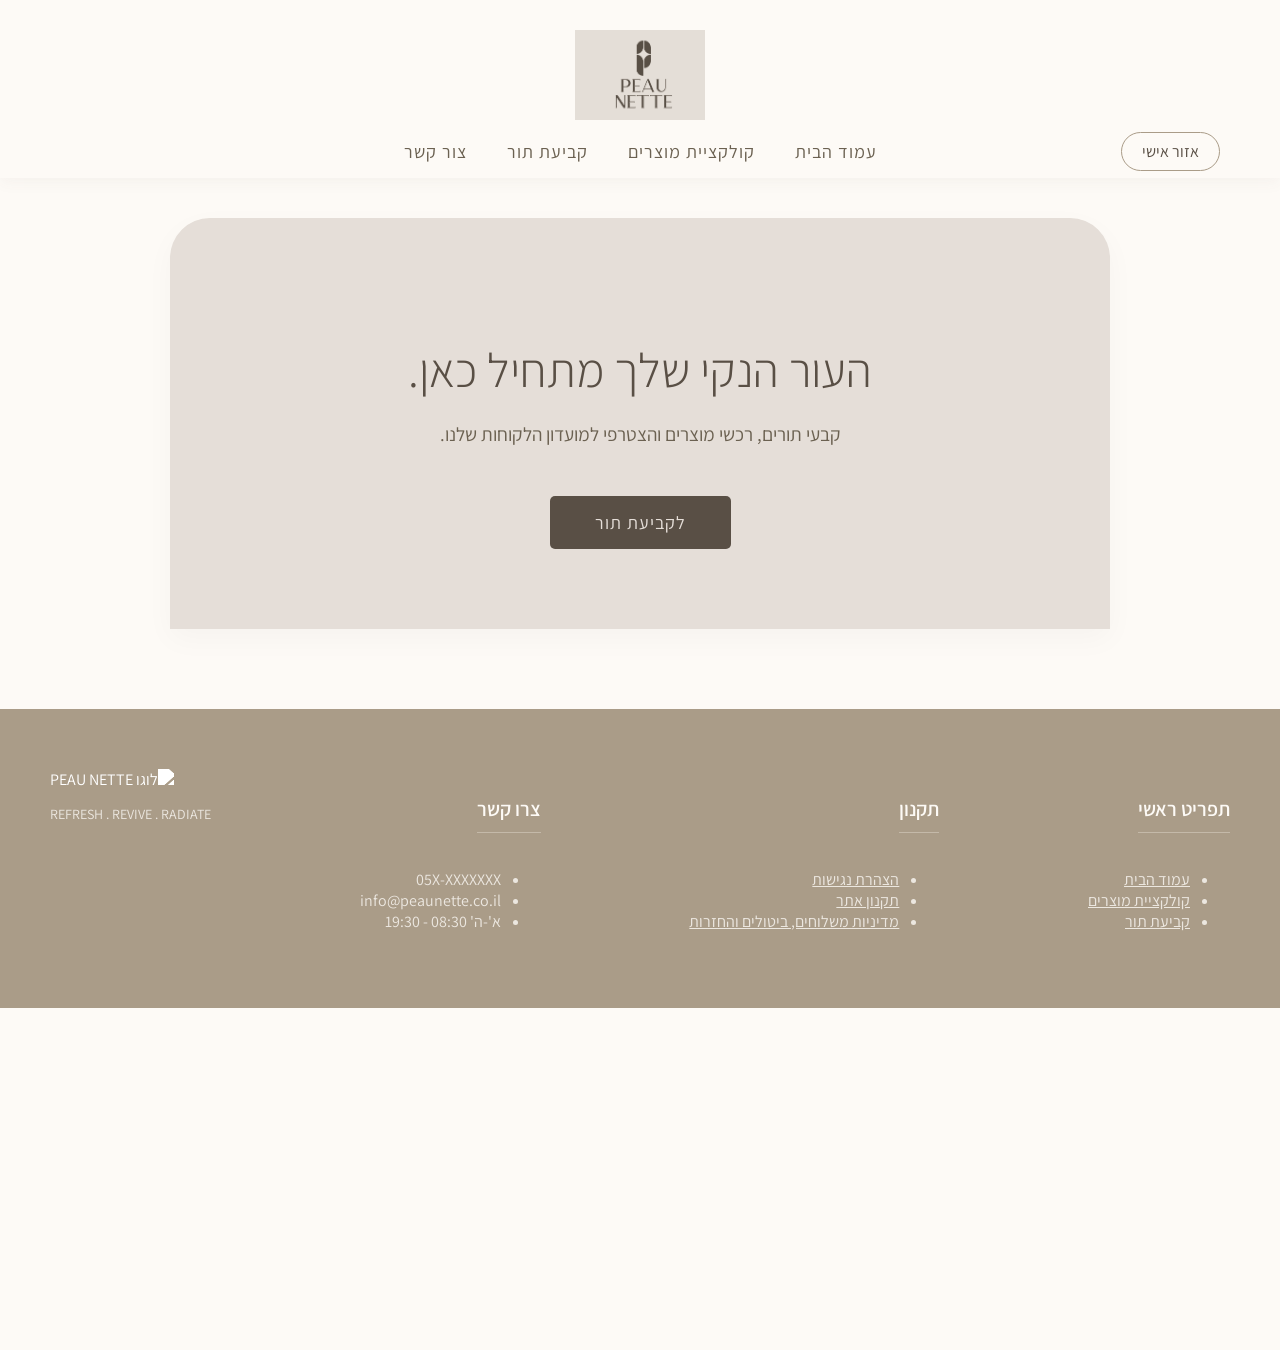
==== commit dbef3cff: "Update index.html" ====
--- a/index.html
+++ b/index.html
@@ -10,10 +10,10 @@
 
     <!-- ההדר הממורכז החדש שלנו -->
     <header>
-        <!-- הלוגו בגדול באמצע! שימי לב שכאן אנחנו קוראים לתמונה logo.png -->
+        <!-- הלוגו בגדול באמצע! שימי לב שכאן אנחנו קוראים לתמונה logo.png.png -->
         <div class="header-logo">
             <a href="index.html">
-                <img src="logo.png" alt="לוגו PEAU NETTE" class="main-logo">
+                <img src="logo.png.png" alt="לוגו PEAU NETTE" class="main-logo">
             </a>
         </div>
         
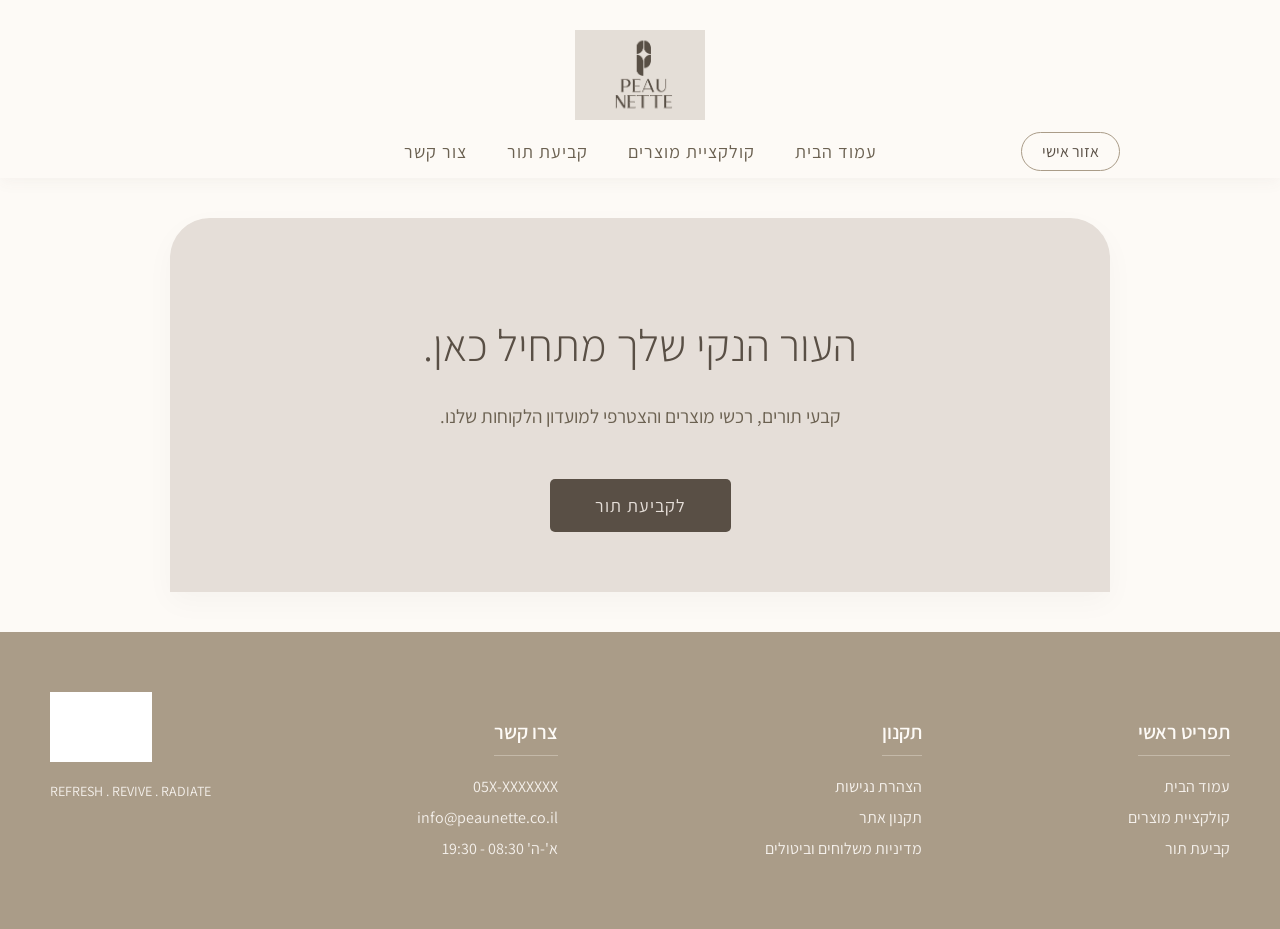
==== commit 8ca7612d: "Update index.html" ====
--- a/index.html
+++ b/index.html
@@ -8,42 +8,66 @@
 </head>
 <body>
 
-    <!-- ההדר הממורכז החדש שלנו -->
     <header>
-        <!-- הלוגו בגדול באמצע! שימי לב שכאן אנחנו קוראים לתמונה logo.png.png -->
         <div class="header-logo">
             <a href="index.html">
-                <img src="logo.png.png" alt="לוגו PEAU NETTE" class="main-logo">
+                <img src="logo.png" alt="לוגו PEAU NETTE" class="main-logo">
             </a>
         </div>
         
-        <!-- התפריט מתחת ללוגו -->
         <nav class="header-nav">
             <a href="index.html">עמוד הבית</a>
             <a href="products.html">קולקציית מוצרים</a>
             <a href="appointments.html">קביעת תור</a>
             <a href="#footer">צור קשר</a>
             
-            <!-- כפתור אזור אישי שיושב בצד של התפריט הממורכז -->
             <button class="login-btn-nav" onclick="openSidebar()">אזור אישי</button>
         </nav>
     </header>
 
     <main>
         <h2>העור הנקי שלך מתחיל כאן.</h2>
-        <p style="font-size: 1.2em; color: #6B6151;">קבעי תורים, רכשי מוצרים והצטרפי למועדון הלקוחות שלנו.</p>
+        <p style="font-size: 1.2em; color: #6B6151; margin-bottom: 20px;">קבעי תורים, רכשי מוצרים והצטרפי למועדון הלקוחות שלנו.</p>
         <a href="appointments.html">
             <button class="primary-btn">לקביעת תור</button>
         </a>
     </main>
 
-    <!-- התפריט הצדדי (השארתי אותו כפי שהיה כדי שימשיך לעבוד) -->
+    <!-- התפריט הצדדי -->
     <div id="loginSidebar" class="sidebar">
-        <!-- ... (השאירי כאן את הקוד של התפריט הצדדי שיש לך כרגע) ... -->
+        <button class="close-btn" onclick="closeSidebar()">✕</button>
+        
+        <div id="loginSection" class="form-section">
+            <h2>התחברות</h2>
+            <p>שמחים שחזרת אלינו!</p>
+            <form class="side-form">
+                <input type="text" placeholder="שם מלא" required>
+                <input type="tel" placeholder="טלפון נייד" required>
+                <div id="otpInput" style="display: none; margin-top: 15px;">
+                    <label>הקלידי את הקוד שקיבלת לנייד:</label>
+                    <input type="text" placeholder="123456">
+                </div>
+                <button type="button" onclick="showOtp()">שלחו לי קוד SMS</button>
+            </form>
+            <p class="switch-link" onclick="toggleForms('registerSection')">לקוחה חדשה? לחצי כאן להרשמה</p>
+        </div>
+
+        <div id="registerSection" class="form-section" style="display: none;">
+            <h2>הרשמה למועדון</h2>
+            <p>מלאי את הפרטים כדי שנוכל לפנק אותך!</p>
+            <form class="side-form">
+                <input type="text" placeholder="שם מלא" required>
+                <input type="tel" placeholder="טלפון נייד" required>
+                <input type="email" placeholder="כתובת אימייל" required>
+                <label style="color: #594F45; font-weight: bold; text-align: right;">תאריך לידה:</label>
+                <input type="date" required>
+                <button type="button">שמירת פרטים</button>
+            </form>
+            <p class="switch-link" onclick="toggleForms('loginSection')">כבר חברה במועדון? לחצי כאן להתחברות</p>
+        </div>
     </div>
     <div id="overlay" class="overlay" onclick="closeSidebar()"></div>
 
-    <!-- פוטר מותאם וצבעוני יותר -->
     <footer id="footer">
         <div class="footer-col">
             <h4>תפריט ראשי</h4>
@@ -58,7 +82,7 @@
             <ul>
                 <li><a href="#">הצהרת נגישות</a></li>
                 <li><a href="#">תקנון אתר</a></li>
-                <li><a href="#">מדיניות משלוחים, ביטולים והחזרות</a></li>
+                <li><a href="#">מדיניות משלוחים וביטולים</a></li>
             </ul>
         </div>
         <div class="footer-col">
@@ -70,14 +94,28 @@
             </ul>
         </div>
         <div class="footer-col" style="text-align: left;">
-            <img src="logo.png" alt="לוגו PEAU NETTE" style="height: 60px; margin-bottom: 10px; filter: brightness(0) invert(1);"> <!-- עושה את הלוגו לבן כדי שיבלוט על הרקע הכהה -->
+            <img src="logo.png" alt="לוגו PEAU NETTE" style="height: 70px; margin-bottom: 10px; filter: brightness(0) invert(1);">
             <p style="font-size: 14px; margin-top: 5px;">REFRESH . REVIVE . RADIATE</p>
         </div>
     </footer>
 
-    <!-- הסקריפט לתפריט הצדדי -->
     <script>
-        // ... (השאירי כאן את פונקציות ה-JavaScript של התפריט הצדדי שיש לך כרגע) ...
+        function openSidebar() {
+            document.getElementById("loginSidebar").style.right = "0";
+            document.getElementById("overlay").style.display = "block";
+        }
+        function closeSidebar() {
+            document.getElementById("loginSidebar").style.right = "-400px";
+            document.getElementById("overlay").style.display = "none";
+        }
+        function toggleForms(sectionId) {
+            document.getElementById("loginSection").style.display = "none";
+            document.getElementById("registerSection").style.display = "none";
+            document.getElementById(sectionId).style.display = "block";
+        }
+        function showOtp() {
+            document.getElementById("otpInput").style.display = "block";
+        }
     </script>
 </body>
 </html>
--- a/style.css
+++ b/style.css
@@ -1,53 +1,58 @@
+/* יבוא פונט Assistant מגוגל */
 @import url('https://fonts.googleapis.com/css2?family=Assistant:wght@300;400;600;700&display=swap');
 
+/* הגדרות כלליות - מבטיח שהפוטר תמיד יישאר למטה! */
 body {
     font-family: 'Assistant', sans-serif;
-    background-color: #fdfaf6; /* עברנו לרקע בהיר יותר וניקי */
+    background-color: #fdfaf6;
     color: #594F45;
     text-align: center;
     margin: 0;
     padding: 0;
-    min-height: 150vh; 
+    display: flex;
+    flex-direction: column;
+    min-height: 100vh; /* מגדיר שהאתר תופס לפחות את כל גובה המסך */
 }
 
 /* --- הדר (Header) ממורכז וייחודי --- */
 header {
     background-color: #fdfaf6;
-    padding: 30px 20px 15px; /* יותר ריווח למעלה */
+    padding: 30px 20px 15px;
     position: sticky;
     top: 0;
     z-index: 100;
-    box-shadow: 0 4px 15px rgba(89, 79, 69, 0.05); /* צל עדין יותר */
-    display: flex;
-    flex-direction: column; /* מסדר את הלוגו מעל התפריט */
-    align-items: center;
-}
-
-/* אזור הלוגו - עכשיו במרכז! */
+    box-shadow: 0 4px 15px rgba(89, 79, 69, 0.05);
+    display: flex;
+    flex-direction: column;
+    align-items: center;
+}
+
+/* אזור הלוגו במרכז */
 .header-logo {
     margin-bottom: 20px;
 }
 
 .header-logo img.main-logo {
-    height: 90px; /* לוגו גדול ומרשים יותר */
+    height: 90px;
     width: auto;
     display: block;
 }
 
-/* תפריט ניווט ממורכז תחת הלוגו */
+/* תפריט ניווט ממורכז */
 .header-nav {
     display: flex;
-    gap: 40px; /* ריווח גדול יותר ואלגנטי */
+    gap: 40px;
     align-items: center;
     width: 100%;
     justify-content: center;
     position: relative;
+    max-width: 1000px;
 }
 
 .header-nav a {
     text-decoration: none;
-    color: #6B6151; /* צבע מעט רך יותר */
-    font-weight: 400; /* פונט דק ויוקרתי יותר */
+    color: #6B6151;
+    font-weight: 400;
     font-size: 18px;
     letter-spacing: 1px;
     transition: color 0.3s, transform 0.3s;
@@ -56,23 +61,23 @@
 .header-nav a:hover {
     color: #594F45;
     font-weight: 600;
-    transform: translateY(-2px); /* אפקט ריחוף עדין */
+    transform: translateY(-2px);
 }
 
 /* כפתור אזור אישי בתוך התפריט */
 .login-btn-nav {
-    position: absolute; /* ממקם אותו בצד ימין למרות שהתפריט במרכז */
-    right: 40px;
+    position: absolute;
+    right: 20px;
     background-color: transparent;
     color: #594F45;
     border: 1px solid #AA9C88;
     padding: 8px 20px;
-    border-radius: 30px; /* כפתור עגול ואלגנטי */
+    border-radius: 30px;
     cursor: pointer;
     font-family: inherit;
     font-size: 16px;
     transition: all 0.3s;
-    margin: 0; /* מבטל את המרווח העליון הרגיל של כפתורים */
+    margin: 0;
 }
 
 .login-btn-nav:hover {
@@ -82,18 +87,22 @@
 
 /* --- אזור מרכזי (Main) --- */
 main {
-    padding: 80px 20px;
-    background-color: #E5DED8; /* אזור הגיבור מקבל את הרקע הכהה יותר */
+    padding: 60px 20px;
+    background-color: #E5DED8;
     margin: 40px auto;
+    width: 90%;
     max-width: 900px;
-    border-radius: 40px 40px 0 0; /* צורה מעוגלת למעלה (כמו הלוגו) */
+    border-radius: 40px 40px 0 0;
     box-shadow: 0 10px 30px rgba(0,0,0,0.03);
+    display: flex;
+    flex-direction: column;
+    align-items: center;
 }
 
 main h2 {
-    font-size: 3em;
+    font-size: 2.8em;
     font-weight: 300;
-    margin-bottom: 20px;
+    margin-bottom: 10px;
     color: #594F45;
 }
 
@@ -116,15 +125,15 @@
     background-color: #6B6151;
 }
 
-/* --- עיצוב הפוטר (החלק התחתון) מותאם --- */
+/* --- עיצוב הפוטר (החלק התחתון) --- */
 footer {
-    background-color: #AA9C88; /* פוטר מודגש בצבע המיתוג */
+    background-color: #AA9C88;
     color: #fdfaf6;
     padding: 60px 50px;
     display: flex;
     justify-content: space-between;
     flex-wrap: wrap;
-    margin-top: 80px;
+    margin-top: auto; /* זה מה שמכריח את הפוטר להישאר תמיד למטה! */
     text-align: right;
 }
 
@@ -138,16 +147,189 @@
     display: inline-block;
 }
 
+.footer-col ul {
+    list-style: none;
+    padding: 0;
+    margin: 0;
+}
+
 .footer-col ul li, .footer-col p {
-    color: rgba(253, 250, 246, 0.8);
+    color: rgba(253, 250, 246, 0.9);
+    margin-bottom: 10px;
 }
 
 .footer-col ul li a {
-    color: rgba(253, 250, 246, 0.8);
+    text-decoration: none;
+    color: rgba(253, 250, 246, 0.9);
+    transition: color 0.3s;
 }
 
 .footer-col ul li a:hover {
     color: #fdfaf6;
-}
-
-/* ... השאירי כאן את שאר העיצובים של התפריט הצדדי והטפסים שיש לך כרגע בקובץ (sidebar, overlay, forms וכו') ... */
+    font-weight: bold;
+}
+
+/* --- עיצוב התפריט הצדדי (התחברות/הרשמה) --- */
+.overlay {
+    display: none;
+    position: fixed;
+    top: 0;
+    left: 0;
+    width: 100%;
+    height: 100%;
+    background-color: rgba(0, 0, 0, 0.5);
+    z-index: 999;
+}
+
+.sidebar {
+    position: fixed;
+    top: 0;
+    right: -400px; 
+    width: 350px;
+    height: 100%;
+    background-color: #fdfaf6;
+    box-shadow: -5px 0 15px rgba(0,0,0,0.1);
+    transition: right 0.4s ease;
+    z-index: 1000;
+    padding: 40px 30px;
+    box-sizing: border-box;
+    text-align: right;
+    overflow-y: auto;
+}
+
+.close-btn {
+    background: none;
+    color: #594F45;
+    font-size: 24px;
+    border: none;
+    cursor: pointer;
+    position: absolute;
+    top: 15px;
+    left: 15px;
+    padding: 0;
+    margin: 0;
+}
+
+.close-btn:hover {
+    color: #000;
+    background: none;
+}
+
+.form-section h2 {
+    color: #594F45;
+    margin-bottom: 5px;
+}
+
+.side-form {
+    display: flex;
+    flex-direction: column;
+    gap: 15px;
+    margin-top: 20px;
+}
+
+.side-form input, .side-form select {
+    padding: 12px;
+    border: 1px solid #AA9C88;
+    border-radius: 5px;
+    font-family: inherit;
+    color: #594F45;
+    width: 100%;
+    box-sizing: border-box;
+}
+
+.side-form button {
+    background-color: #594F45;
+    color: white;
+    border: none;
+    padding: 12px;
+    border-radius: 5px;
+    cursor: pointer;
+    font-family: inherit;
+    width: 100%;
+    margin-top: 10px;
+}
+
+.side-form button:hover {
+    background-color: #6B6151;
+}
+
+.switch-link {
+    color: #6B6151;
+    text-decoration: underline;
+    cursor: pointer;
+    margin-top: 20px;
+    font-size: 14px;
+    text-align: center;
+}
+
+.switch-link:hover {
+    color: #594F45;
+    font-weight: bold;
+}
+
+/* --- חנות מוצרים --- */
+.products-grid {
+    display: flex;
+    flex-wrap: wrap;
+    justify-content: center;
+    gap: 20px;
+    margin-top: 30px;
+    width: 100%;
+}
+
+.product-card {
+    background-color: #fdfaf6;
+    border: 1px solid #AA9C88;
+    border-radius: 8px;
+    padding: 20px;
+    width: 240px;
+    display: flex;
+    flex-direction: column;
+    align-items: center;
+}
+
+.product-image {
+    width: 100%;
+    height: 180px;
+    background-color: #E5DED8;
+    border-radius: 4px;
+    display: flex;
+    align-items: center;
+    justify-content: center;
+    color: #AA9C88;
+    margin-bottom: 15px;
+}
+
+.product-card h3 {
+    margin: 10px 0;
+    color: #594F45;
+}
+
+.product-card p {
+    font-size: 14px;
+    color: #6B6151;
+    margin-bottom: 15px;
+}
+
+.product-card .price {
+    font-weight: bold;
+    font-size: 20px;
+    color: #594F45;
+    margin-bottom: 15px;
+}
+
+.product-card button {
+    margin-top: auto; 
+    width: 100%;
+    background-color: #AA9C88;
+    color: #fdfaf6;
+    border: none;
+    padding: 10px;
+    border-radius: 5px;
+    cursor: pointer;
+    font-family: inherit;
+}
+
+.product-card button:hover {
+    background-color: #594F45;
+}
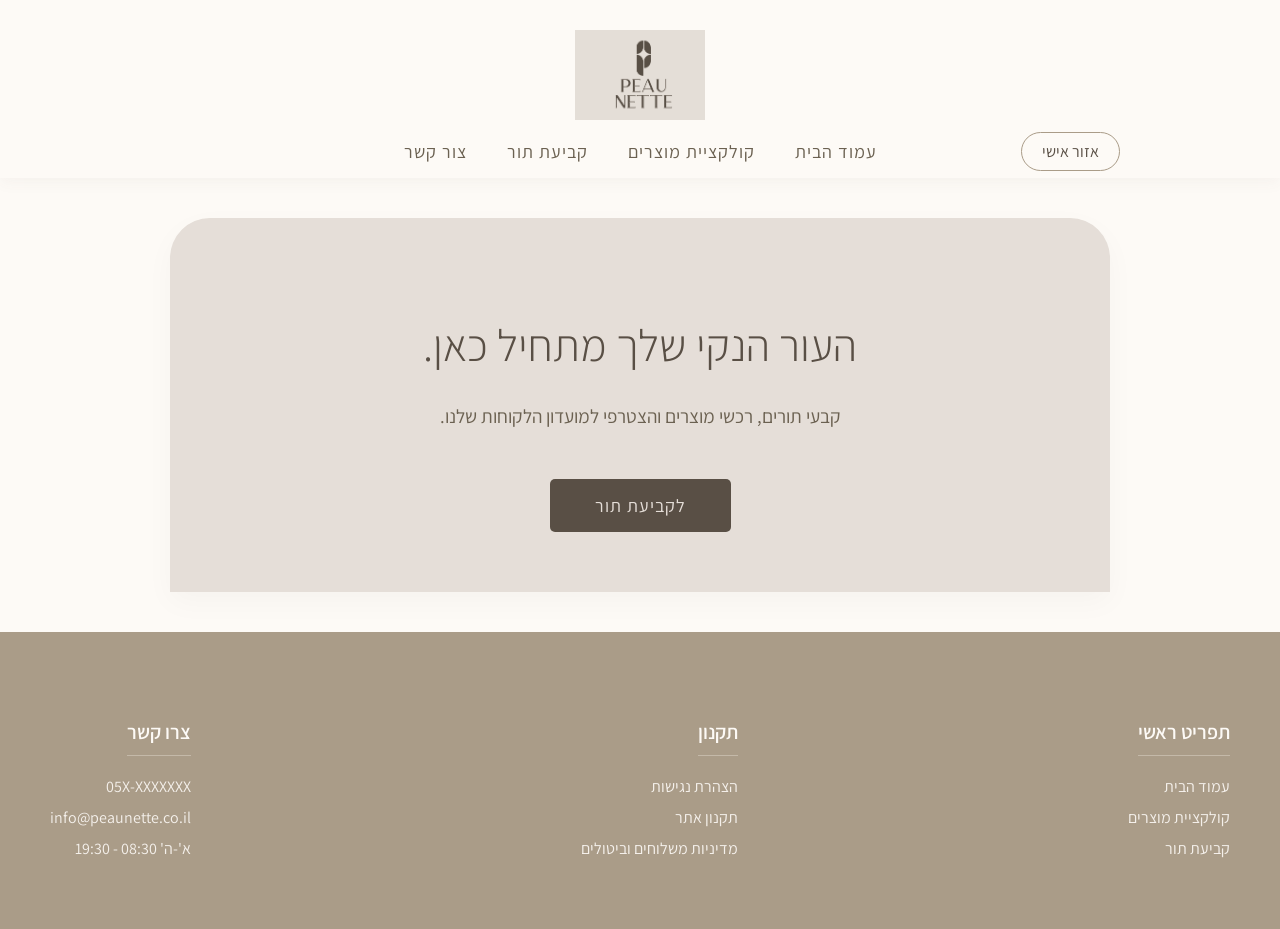
==== commit 8801b17b: "Update index.html" ====
--- a/index.html
+++ b/index.html
@@ -68,6 +68,7 @@
     </div>
     <div id="overlay" class="overlay" onclick="closeSidebar()"></div>
 
+    <!-- פוטר נקי ללא הלוגו משמאל -->
     <footer id="footer">
         <div class="footer-col">
             <h4>תפריט ראשי</h4>
@@ -93,10 +94,6 @@
                 <li>א'-ה' 08:30 - 19:30</li>
             </ul>
         </div>
-        <div class="footer-col" style="text-align: left;">
-            <img src="logo.png" alt="לוגו PEAU NETTE" style="height: 70px; margin-bottom: 10px; filter: brightness(0) invert(1);">
-            <p style="font-size: 14px; margin-top: 5px;">REFRESH . REVIVE . RADIATE</p>
-        </div>
     </footer>
 
     <script>
--- a/style.css
+++ b/style.css
@@ -11,7 +11,7 @@
     padding: 0;
     display: flex;
     flex-direction: column;
-    min-height: 100vh; /* מגדיר שהאתר תופס לפחות את כל גובה המסך */
+    min-height: 100vh; 
 }
 
 /* --- הדר (Header) ממורכז וייחודי --- */
@@ -27,7 +27,6 @@
     align-items: center;
 }
 
-/* אזור הלוגו במרכז */
 .header-logo {
     margin-bottom: 20px;
 }
@@ -38,7 +37,6 @@
     display: block;
 }
 
-/* תפריט ניווט ממורכז */
 .header-nav {
     display: flex;
     gap: 40px;
@@ -64,7 +62,6 @@
     transform: translateY(-2px);
 }
 
-/* כפתור אזור אישי בתוך התפריט */
 .login-btn-nav {
     position: absolute;
     right: 20px;
@@ -106,7 +103,6 @@
     color: #594F45;
 }
 
-/* עיצוב כפתור מרכזי */
 button.primary-btn {
     background-color: #594F45;
     color: #E5DED8;
@@ -133,7 +129,7 @@
     display: flex;
     justify-content: space-between;
     flex-wrap: wrap;
-    margin-top: auto; /* זה מה שמכריח את הפוטר להישאר תמיד למטה! */
+    margin-top: auto; 
     text-align: right;
 }
 
@@ -333,3 +329,55 @@
 .product-card button:hover {
     background-color: #594F45;
 }
+
+/* --- עיצוב טופס קביעת תור ייעודי --- */
+.appointment-form {
+    display: flex;
+    flex-direction: column;
+    gap: 25px; 
+    width: 100%;
+    max-width: 400px; 
+    margin: 40px auto 0; 
+}
+
+.appointment-form .form-group {
+    display: flex;
+    flex-direction: column;
+    text-align: right; 
+    gap: 8px; 
+}
+
+.appointment-form label {
+    font-weight: 600;
+    color: #594F45;
+    font-size: 16px;
+    letter-spacing: 0.5px;
+}
+
+.appointment-form input, 
+.appointment-form select {
+    padding: 15px; 
+    border: 1px solid #AA9C88;
+    border-radius: 8px;
+    font-family: inherit;
+    color: #594F45;
+    background-color: rgba(253, 250, 246, 0.7); 
+    font-size: 16px;
+    transition: all 0.3s ease;
+}
+
+.appointment-form input:focus, 
+.appointment-form select:focus {
+    outline: none;
+    border-color: #594F45;
+    background-color: #fdfaf6;
+    box-shadow: 0 0 8px rgba(89, 79, 69, 0.1);
+}
+
+.appointment-form button.primary-btn {
+    margin-top: 15px;
+    width: 100%; 
+    padding: 18px; 
+    font-size: 18px;
+    font-weight: 600;
+}
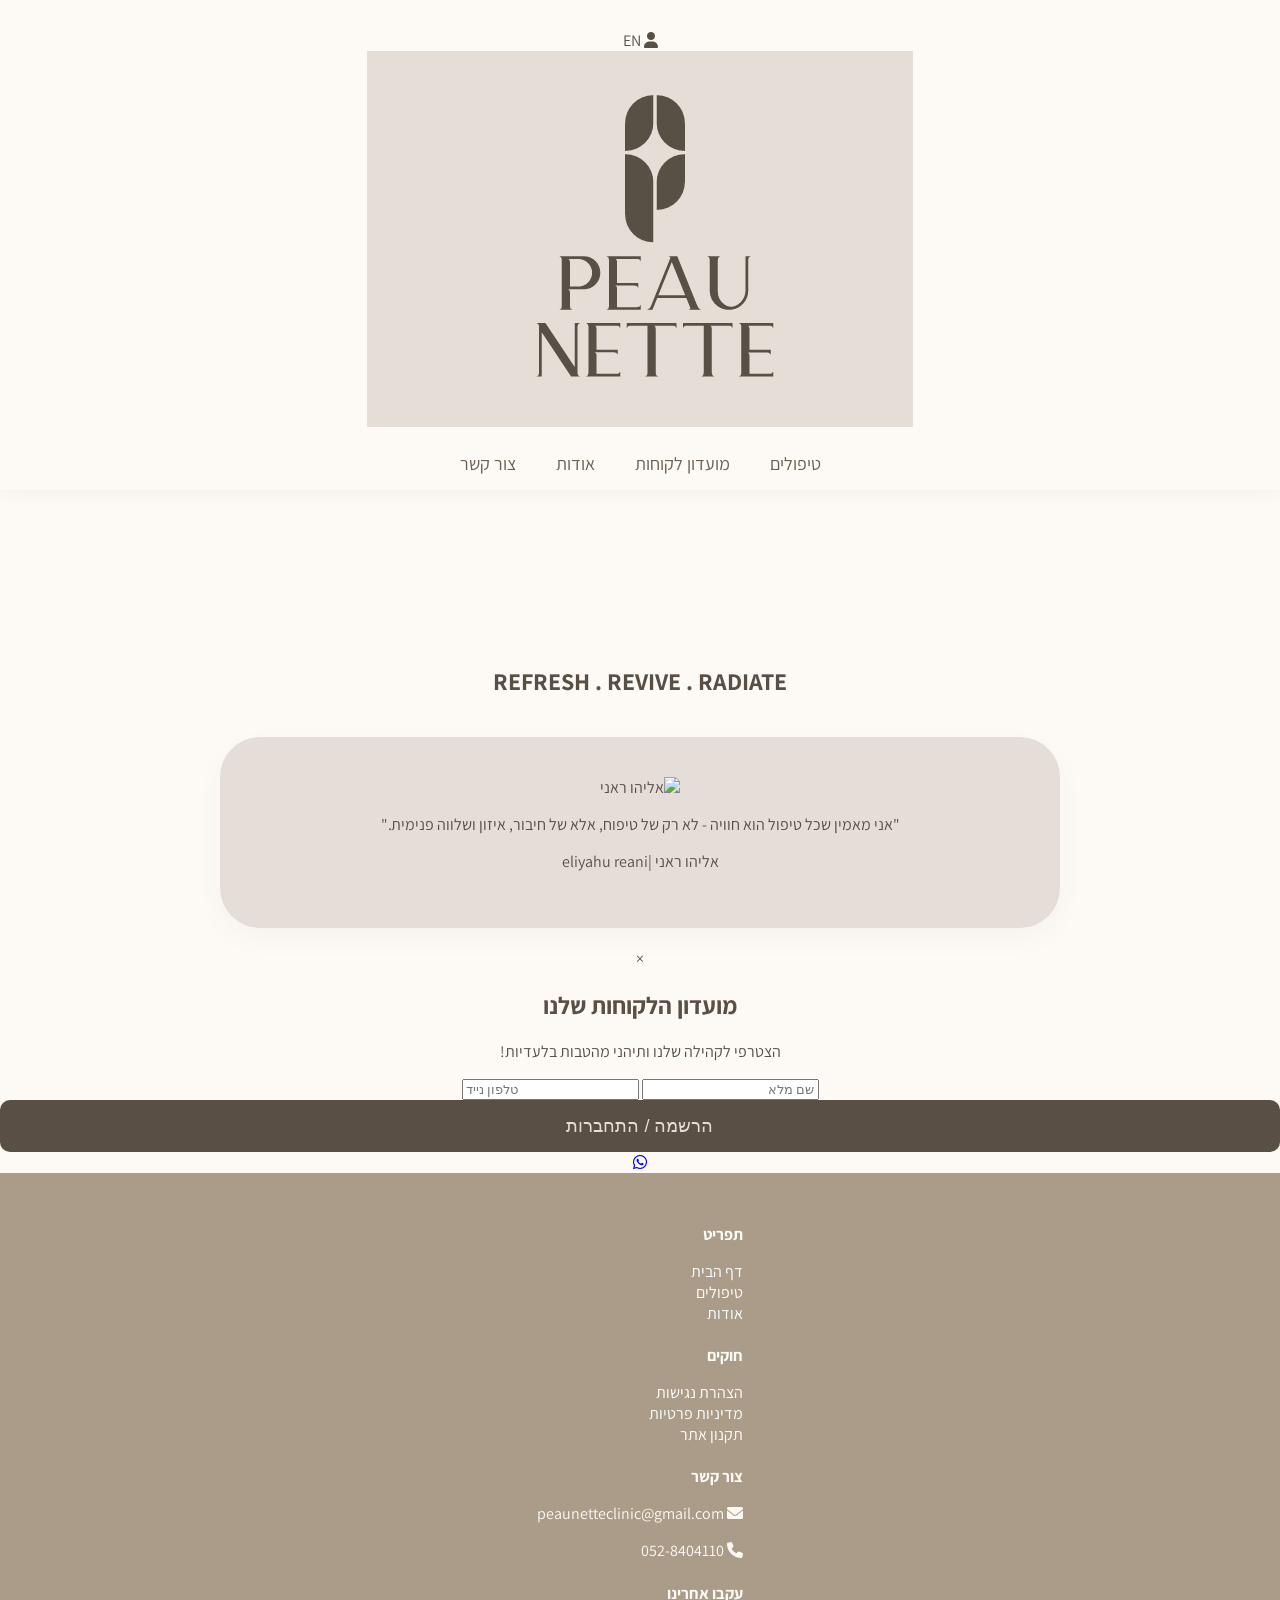
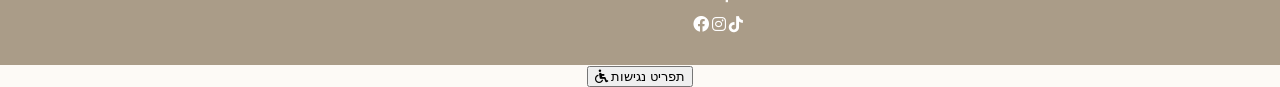
==== commit 52463d8c: "Update index.html" ====
--- a/index.html
+++ b/index.html
@@ -5,113 +5,116 @@
     <meta name="viewport" content="width=device-width, initial-scale=1.0">
     <title>PEAU NETTE - קליניקה לקוסמטיקה</title>
     <link rel="stylesheet" href="style.css">
+    <link rel="stylesheet" href="https://cdnjs.cloudflare.com/ajax/libs/font-awesome/6.0.0/css/all.min.css">
 </head>
 <body>
 
     <header>
-        <div class="header-logo">
-            <a href="index.html">
-                <img src="logo.png" alt="לוגו PEAU NETTE" class="main-logo">
-            </a>
+        <div class="header-container">
+            <div class="header-left">
+                <i class="fas fa-user login-icon" onclick="openPopup()" title="התחברות"></i>
+                <span class="lang-switch">EN</span>
+            </div>
+
+            <div class="header-center">
+                <a href="index.html">
+                    <img src="logo.png" alt="לוגו PEAU NETTE" class="main-logo">
+                </a>
+            </div>
+
+            <nav class="header-nav">
+                <a href="treatments.html">טיפולים</a>
+                <a href="#" onclick="openPopup()">מועדון לקוחות</a>
+                <a href="about.html">אודות</a>
+                <a href="#footer">צור קשר</a>
+            </nav>
         </div>
-        
-        <nav class="header-nav">
-            <a href="index.html">עמוד הבית</a>
-            <a href="products.html">קולקציית מוצרים</a>
-            <a href="appointments.html">קביעת תור</a>
-            <a href="#footer">צור קשר</a>
-            
-            <button class="login-btn-nav" onclick="openSidebar()">אזור אישי</button>
-        </nav>
     </header>
 
-    <main>
-        <h2>העור הנקי שלך מתחיל כאן.</h2>
-        <p style="font-size: 1.2em; color: #6B6151; margin-bottom: 20px;">קבעי תורים, רכשי מוצרים והצטרפי למועדון הלקוחות שלנו.</p>
-        <a href="appointments.html">
-            <button class="primary-btn">לקביעת תור</button>
-        </a>
+    <section class="hero-video">
+        <video autoplay muted loop id="bg-video">
+            <source src="background-video.mp4" type="video/mp4">
+            </video>
+        <div class="hero-overlay">
+            <h1>REFRESH . REVIVE . RADIATE</h1>
+        </div>
+    </section>
+
+    <main class="about-section">
+        <div class="about-container">
+            <img src="personal-photo.jpg" alt="אליהו ראני" class="personal-img">
+            <div class="about-text">
+                <p class="credo-text">
+                    "אני מאמין שכל טיפול הוא חוויה - לא רק של טיפוח, אלא של חיבור, איזון ושלווה פנימית."
+                </p>
+                <div class="signature">
+                    <p>אליהו ראני |eliyahu reani</p>
+                </div>
+            </div>
+        </div>
     </main>
 
-    <!-- התפריט הצדדי -->
-    <div id="loginSidebar" class="sidebar">
-        <button class="close-btn" onclick="closeSidebar()">✕</button>
-        
-        <div id="loginSection" class="form-section">
-            <h2>התחברות</h2>
-            <p>שמחים שחזרת אלינו!</p>
-            <form class="side-form">
+    <div id="clubPopup" class="popup-overlay">
+        <div class="popup-content">
+            <span class="close-popup" onclick="closePopup()">&times;</span>
+            <h2>מועדון הלקוחות שלנו</h2>
+            <p>הצטרפי לקהילה שלנו ותיהני מהטבות בלעדיות!</p>
+            <form class="popup-form">
                 <input type="text" placeholder="שם מלא" required>
                 <input type="tel" placeholder="טלפון נייד" required>
-                <div id="otpInput" style="display: none; margin-top: 15px;">
-                    <label>הקלידי את הקוד שקיבלת לנייד:</label>
-                    <input type="text" placeholder="123456">
-                </div>
-                <button type="button" onclick="showOtp()">שלחו לי קוד SMS</button>
+                <button type="submit" class="primary-btn">הרשמה / התחברות</button>
             </form>
-            <p class="switch-link" onclick="toggleForms('registerSection')">לקוחה חדשה? לחצי כאן להרשמה</p>
-        </div>
-
-        <div id="registerSection" class="form-section" style="display: none;">
-            <h2>הרשמה למועדון</h2>
-            <p>מלאי את הפרטים כדי שנוכל לפנק אותך!</p>
-            <form class="side-form">
-                <input type="text" placeholder="שם מלא" required>
-                <input type="tel" placeholder="טלפון נייד" required>
-                <input type="email" placeholder="כתובת אימייל" required>
-                <label style="color: #594F45; font-weight: bold; text-align: right;">תאריך לידה:</label>
-                <input type="date" required>
-                <button type="button">שמירת פרטים</button>
-            </form>
-            <p class="switch-link" onclick="toggleForms('loginSection')">כבר חברה במועדון? לחצי כאן להתחברות</p>
         </div>
     </div>
-    <div id="overlay" class="overlay" onclick="closeSidebar()"></div>
 
-    <!-- פוטר נקי ללא הלוגו משמאל -->
+    <a href="https://wa.me/972528404110" class="whatsapp-float" target="_blank">
+        <i class="fab fa-whatsapp"></i>
+    </a>
+
     <footer id="footer">
-        <div class="footer-col">
-            <h4>תפריט ראשי</h4>
-            <ul>
-                <li><a href="index.html">עמוד הבית</a></li>
-                <li><a href="products.html">קולקציית מוצרים</a></li>
-                <li><a href="appointments.html">קביעת תור</a></li>
-            </ul>
-        </div>
-        <div class="footer-col">
-            <h4>תקנון</h4>
-            <ul>
-                <li><a href="#">הצהרת נגישות</a></li>
-                <li><a href="#">תקנון אתר</a></li>
-                <li><a href="#">מדיניות משלוחים וביטולים</a></li>
-            </ul>
-        </div>
-        <div class="footer-col">
-            <h4>צרו קשר</h4>
-            <ul>
-                <li>05X-XXXXXXX</li>
-                <li>info@peaunette.co.il</li>
-                <li>א'-ה' 08:30 - 19:30</li>
-            </ul>
+        <div class="footer-grid">
+            <div class="footer-col">
+                <h4>תפריט</h4>
+                <ul>
+                    <li><a href="index.html">דף הבית</a></li>
+                    <li><a href="treatments.html">טיפולים</a></li>
+                    <li><a href="about.html">אודות</a></li>
+                </ul>
+            </div>
+            <div class="footer-col">
+                <h4>חוקים</h4>
+                <ul>
+                    <li><a href="accessibility.html">הצהרת נגישות</a></li>
+                    <li><a href="privacy.html">מדיניות פרטיות</a></li>
+                    <li><a href="terms.html">תקנון אתר</a></li>
+                </ul>
+            </div>
+            <div class="footer-col">
+                <h4>צור קשר</h4>
+                <p><i class="fas fa-envelope"></i> peaunetteclinic@gmail.com</p>
+                <p><i class="fas fa-phone"></i> 052-8404110</p>
+            </div>
+            <div class="footer-col">
+                <h4>עקבו אחרינו</h4>
+                <div class="social-icons">
+                    <a href="#"><i class="fab fa-tiktok"></i></a>
+                    <a href="#"><i class="fab fa-instagram"></i></a>
+                    <a href="#"><i class="fab fa-facebook"></i></a>
+                </div>
+            </div>
         </div>
     </footer>
 
+    <div class="accessibility-bar">
+        <button onclick="toggleAccessibility()">תפריט נגישות <i class="fas fa-wheelchair"></i></button>
+    </div>
+
     <script>
-        function openSidebar() {
-            document.getElementById("loginSidebar").style.right = "0";
-            document.getElementById("overlay").style.display = "block";
-        }
-        function closeSidebar() {
-            document.getElementById("loginSidebar").style.right = "-400px";
-            document.getElementById("overlay").style.display = "none";
-        }
-        function toggleForms(sectionId) {
-            document.getElementById("loginSection").style.display = "none";
-            document.getElementById("registerSection").style.display = "none";
-            document.getElementById(sectionId).style.display = "block";
-        }
-        function showOtp() {
-            document.getElementById("otpInput").style.display = "block";
+        function openPopup() { document.getElementById("clubPopup").style.display = "flex"; }
+        function closePopup() { document.getElementById("clubPopup").style.display = "none"; }
+        window.onclick = function(event) {
+            let popup = document.getElementById("clubPopup");
+            if (event.target == popup) popup.style.display = "none";
         }
     </script>
 </body>
--- a/style.css
+++ b/style.css
@@ -1,7 +1,7 @@
 /* יבוא פונט Assistant מגוגל */
 @import url('https://fonts.googleapis.com/css2?family=Assistant:wght@300;400;600;700&display=swap');
 
-/* הגדרות כלליות - מבטיח שהפוטר תמיד יישאר למטה! */
+/* הגדרות כלליות */
 body {
     font-family: 'Assistant', sans-serif;
     background-color: #fdfaf6;
@@ -14,7 +14,7 @@
     min-height: 100vh; 
 }
 
-/* --- הדר (Header) ממורכז וייחודי --- */
+/* --- הדר (Header) ממורכז --- */
 header {
     background-color: #fdfaf6;
     padding: 30px 20px 15px;
@@ -27,10 +27,6 @@
     align-items: center;
 }
 
-.header-logo {
-    margin-bottom: 20px;
-}
-
 .header-logo img.main-logo {
     height: 90px;
     width: auto;
@@ -40,344 +36,132 @@
 .header-nav {
     display: flex;
     gap: 40px;
-    align-items: center;
-    width: 100%;
+    margin-top: 20px;
     justify-content: center;
     position: relative;
-    max-width: 1000px;
+    width: 100%;
+    flex-wrap: wrap; /* מאפשר לקישורים לרדת שורה אם אין מקום */
 }
 
 .header-nav a {
     text-decoration: none;
     color: #6B6151;
-    font-weight: 400;
     font-size: 18px;
-    letter-spacing: 1px;
-    transition: color 0.3s, transform 0.3s;
-}
-
-.header-nav a:hover {
-    color: #594F45;
-    font-weight: 600;
-    transform: translateY(-2px);
+    white-space: nowrap; /* מונע מהטקסט של קישור בודד להישבר */
 }
 
 .login-btn-nav {
     position: absolute;
     right: 20px;
-    background-color: transparent;
-    color: #594F45;
+    background: none;
     border: 1px solid #AA9C88;
     padding: 8px 20px;
     border-radius: 30px;
     cursor: pointer;
     font-family: inherit;
-    font-size: 16px;
-    transition: all 0.3s;
-    margin: 0;
+    color: #594F45;
 }
 
-.login-btn-nav:hover {
-    background-color: #AA9C88;
-    color: #fdfaf6;
+/* --- התאמה לנייד (Media Query) --- */
+@media (max-width: 768px) {
+    header {
+        padding: 15px 10px;
+    }
+
+    .header-logo img.main-logo {
+        height: 60px; /* לוגו קצת יותר קטן בנייד */
+    }
+
+    .header-nav {
+        gap: 15px; /* מרווח קטן יותר בין הקישורים */
+        margin-top: 15px;
+    }
+
+    .header-nav a {
+        font-size: 15px; /* פונט מעט קטן יותר */
+    }
+
+    .login-btn-nav {
+        position: static; /* מבטל את המיקום הקבוע שגורם לכפתור לקפוץ מעל טקסט */
+        margin-top: 15px;
+        width: fit-content;
+    }
 }
 
 /* --- אזור מרכזי (Main) --- */
 main {
-    padding: 60px 20px;
+    padding: 40px 20px;
     background-color: #E5DED8;
-    margin: 40px auto;
+    margin: 20px auto;
     width: 90%;
-    max-width: 900px;
-    border-radius: 40px 40px 0 0;
-    box-shadow: 0 10px 30px rgba(0,0,0,0.03);
+    max-width: 800px;
+    border-radius: 40px;
     display: flex;
     flex-direction: column;
     align-items: center;
+    box-shadow: 0 10px 30px rgba(0,0,0,0.03);
 }
 
 main h2 {
-    font-size: 2.8em;
+    font-size: 2.2em;
     font-weight: 300;
-    margin-bottom: 10px;
     color: #594F45;
+}
+
+/* --- טופס קביעת תור --- */
+.appointment-form {
+    width: 100%;
+    max-width: 380px; 
+    display: flex;
+    flex-direction: column;
+    gap: 20px;
+    margin-top: 20px;
+}
+
+.form-group {
+    display: flex;
+    flex-direction: column;
+    text-align: right;
+    gap: 8px;
+}
+
+.form-group input, .form-group select {
+    width: 100%;
+    padding: 12px;
+    border: 1px solid #AA9C88;
+    border-radius: 10px;
+    font-size: 16px;
+    box-sizing: border-box;
 }
 
 button.primary-btn {
     background-color: #594F45;
     color: #E5DED8;
     border: none;
-    padding: 15px 45px;
+    padding: 15px;
     font-size: 18px;
+    border-radius: 10px;
     cursor: pointer;
-    border-radius: 5px;
-    margin-top: 30px;
-    font-family: 'Assistant', sans-serif;
-    letter-spacing: 1px;
-    transition: background-color 0.3s;
+    width: 100%;
 }
 
-button.primary-btn:hover {
-    background-color: #6B6151;
-}
-
-/* --- עיצוב הפוטר (החלק התחתון) --- */
+/* פוטר */
 footer {
     background-color: #AA9C88;
     color: #fdfaf6;
-    padding: 60px 50px;
+    padding: 30px 20px;
     display: flex;
-    justify-content: space-between;
+    justify-content: space-around;
     flex-wrap: wrap;
-    margin-top: auto; 
+    margin-top: auto;
     text-align: right;
+    gap: 20px;
 }
 
-.footer-col h4 {
-    color: #fdfaf6;
-    font-weight: 600;
-    margin-bottom: 20px;
-    font-size: 20px;
-    border-bottom: 1px solid rgba(253, 250, 246, 0.3);
-    padding-bottom: 10px;
-    display: inline-block;
-}
+.footer-col h4 { margin-bottom: 10px; }
+.footer-col ul { list-style: none; padding: 0; }
+.footer-col a { color: white; text-decoration: none; }
 
-.footer-col ul {
-    list-style: none;
-    padding: 0;
-    margin: 0;
-}
-
-.footer-col ul li, .footer-col p {
-    color: rgba(253, 250, 246, 0.9);
-    margin-bottom: 10px;
-}
-
-.footer-col ul li a {
-    text-decoration: none;
-    color: rgba(253, 250, 246, 0.9);
-    transition: color 0.3s;
-}
-
-.footer-col ul li a:hover {
-    color: #fdfaf6;
-    font-weight: bold;
-}
-
-/* --- עיצוב התפריט הצדדי (התחברות/הרשמה) --- */
-.overlay {
-    display: none;
-    position: fixed;
-    top: 0;
-    left: 0;
-    width: 100%;
-    height: 100%;
-    background-color: rgba(0, 0, 0, 0.5);
-    z-index: 999;
-}
-
-.sidebar {
-    position: fixed;
-    top: 0;
-    right: -400px; 
-    width: 350px;
-    height: 100%;
-    background-color: #fdfaf6;
-    box-shadow: -5px 0 15px rgba(0,0,0,0.1);
-    transition: right 0.4s ease;
-    z-index: 1000;
-    padding: 40px 30px;
-    box-sizing: border-box;
-    text-align: right;
-    overflow-y: auto;
-}
-
-.close-btn {
-    background: none;
-    color: #594F45;
-    font-size: 24px;
-    border: none;
-    cursor: pointer;
-    position: absolute;
-    top: 15px;
-    left: 15px;
-    padding: 0;
-    margin: 0;
-}
-
-.close-btn:hover {
-    color: #000;
-    background: none;
-}
-
-.form-section h2 {
-    color: #594F45;
-    margin-bottom: 5px;
-}
-
-.side-form {
-    display: flex;
-    flex-direction: column;
-    gap: 15px;
-    margin-top: 20px;
-}
-
-.side-form input, .side-form select {
-    padding: 12px;
-    border: 1px solid #AA9C88;
-    border-radius: 5px;
-    font-family: inherit;
-    color: #594F45;
-    width: 100%;
-    box-sizing: border-box;
-}
-
-.side-form button {
-    background-color: #594F45;
-    color: white;
-    border: none;
-    padding: 12px;
-    border-radius: 5px;
-    cursor: pointer;
-    font-family: inherit;
-    width: 100%;
-    margin-top: 10px;
-}
-
-.side-form button:hover {
-    background-color: #6B6151;
-}
-
-.switch-link {
-    color: #6B6151;
-    text-decoration: underline;
-    cursor: pointer;
-    margin-top: 20px;
-    font-size: 14px;
-    text-align: center;
-}
-
-.switch-link:hover {
-    color: #594F45;
-    font-weight: bold;
-}
-
-/* --- חנות מוצרים --- */
-.products-grid {
-    display: flex;
-    flex-wrap: wrap;
-    justify-content: center;
-    gap: 20px;
-    margin-top: 30px;
-    width: 100%;
-}
-
-.product-card {
-    background-color: #fdfaf6;
-    border: 1px solid #AA9C88;
-    border-radius: 8px;
-    padding: 20px;
-    width: 240px;
-    display: flex;
-    flex-direction: column;
-    align-items: center;
-}
-
-.product-image {
-    width: 100%;
-    height: 180px;
-    background-color: #E5DED8;
-    border-radius: 4px;
-    display: flex;
-    align-items: center;
-    justify-content: center;
-    color: #AA9C88;
-    margin-bottom: 15px;
-}
-
-.product-card h3 {
-    margin: 10px 0;
-    color: #594F45;
-}
-
-.product-card p {
-    font-size: 14px;
-    color: #6B6151;
-    margin-bottom: 15px;
-}
-
-.product-card .price {
-    font-weight: bold;
-    font-size: 20px;
-    color: #594F45;
-    margin-bottom: 15px;
-}
-
-.product-card button {
-    margin-top: auto; 
-    width: 100%;
-    background-color: #AA9C88;
-    color: #fdfaf6;
-    border: none;
-    padding: 10px;
-    border-radius: 5px;
-    cursor: pointer;
-    font-family: inherit;
-}
-
-.product-card button:hover {
-    background-color: #594F45;
-}
-
-/* --- עיצוב טופס קביעת תור ייעודי --- */
-.appointment-form {
-    display: flex;
-    flex-direction: column;
-    gap: 25px; 
-    width: 100%;
-    max-width: 400px; 
-    margin: 40px auto 0; 
-}
-
-.appointment-form .form-group {
-    display: flex;
-    flex-direction: column;
-    text-align: right; 
-    gap: 8px; 
-}
-
-.appointment-form label {
-    font-weight: 600;
-    color: #594F45;
-    font-size: 16px;
-    letter-spacing: 0.5px;
-}
-
-.appointment-form input, 
-.appointment-form select {
-    padding: 15px; 
-    border: 1px solid #AA9C88;
-    border-radius: 8px;
-    font-family: inherit;
-    color: #594F45;
-    background-color: rgba(253, 250, 246, 0.7); 
-    font-size: 16px;
-    transition: all 0.3s ease;
-}
-
-.appointment-form input:focus, 
-.appointment-form select:focus {
-    outline: none;
-    border-color: #594F45;
-    background-color: #fdfaf6;
-    box-shadow: 0 0 8px rgba(89, 79, 69, 0.1);
-}
-
-.appointment-form button.primary-btn {
-    margin-top: 15px;
-    width: 100%; 
-    padding: 18px; 
-    font-size: 18px;
-    font-weight: 600;
-}
+/* תפריט צדדי */
+.sidebar { position: fixed; top: 0; right: -400px; width: 300px; height: 100%; background: white; transition: 0.4s; z-index: 1000; padding: 30px; box-sizing: border-box; text-align: right; }
+.overlay { display: none; position: fixed; top: 0; left: 0; width: 100%; height: 100%; background: rgba(0,0,0,0.5); z-index: 999; }
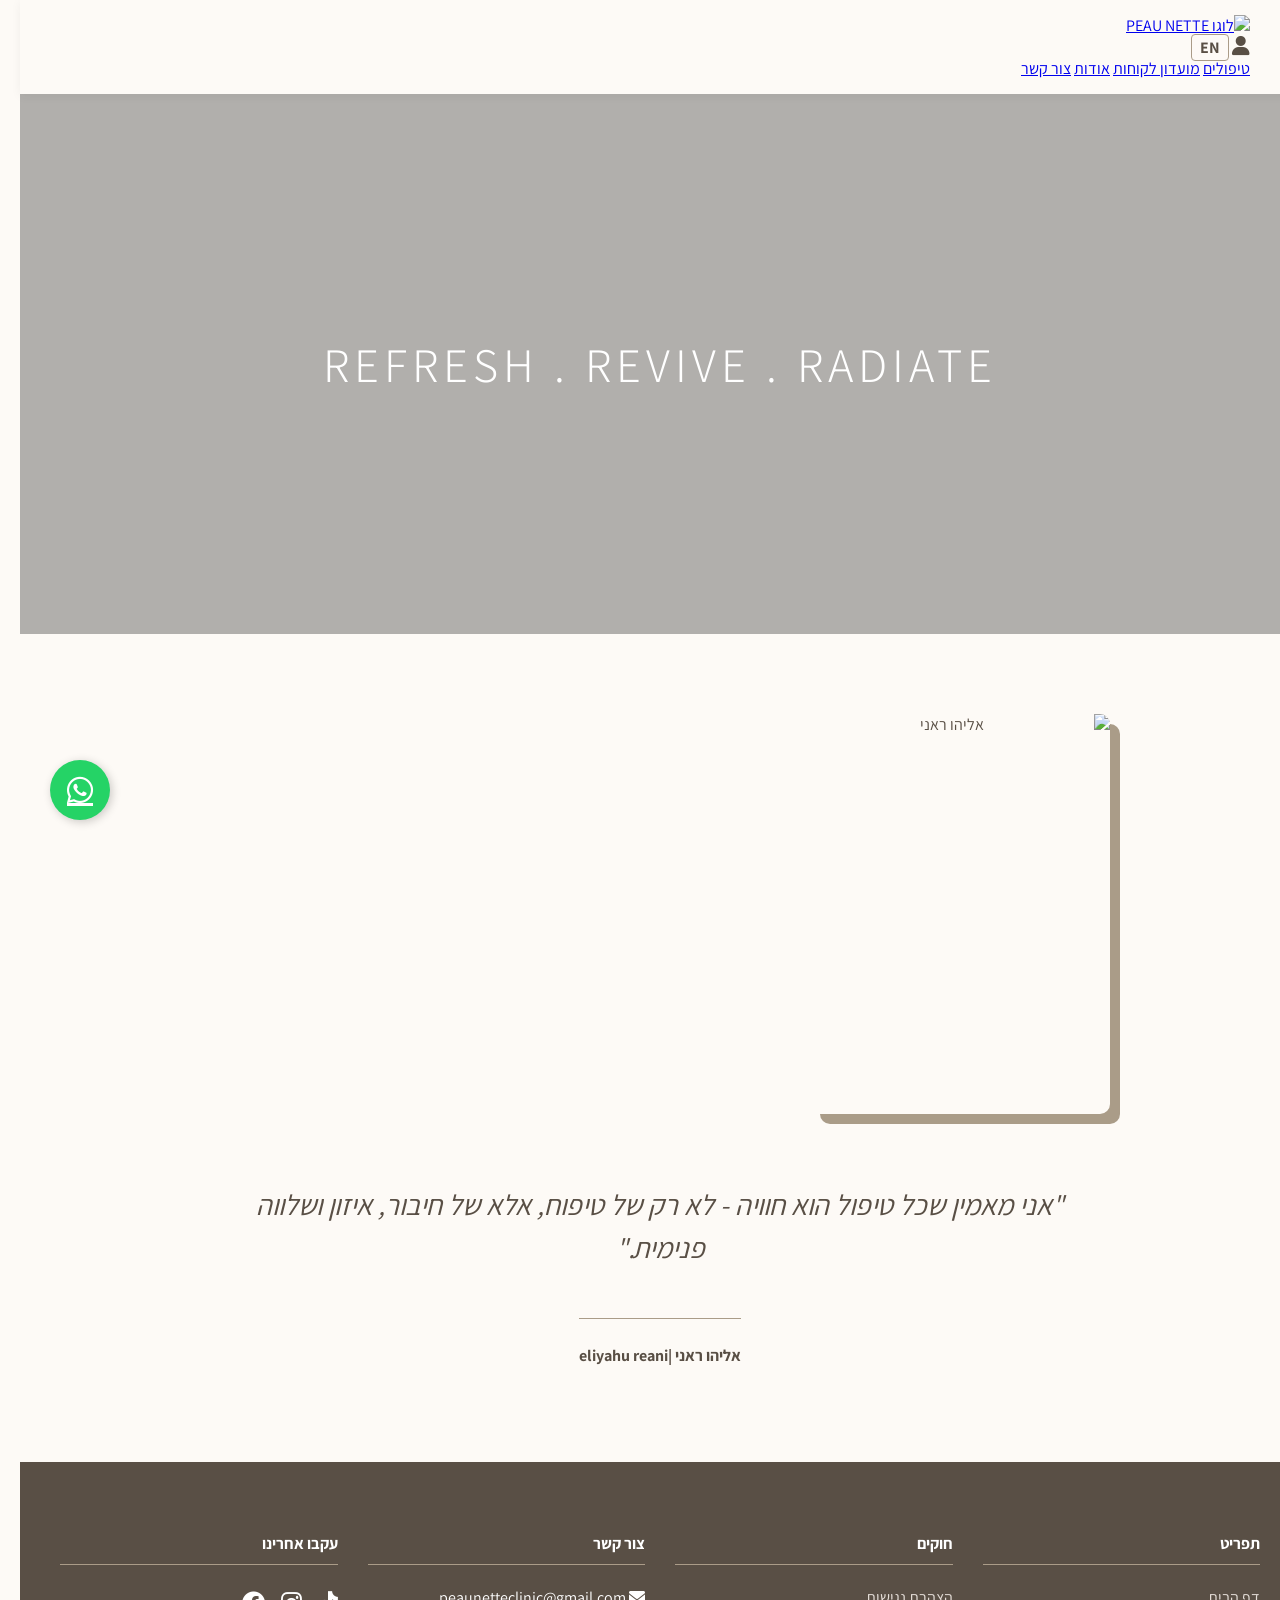
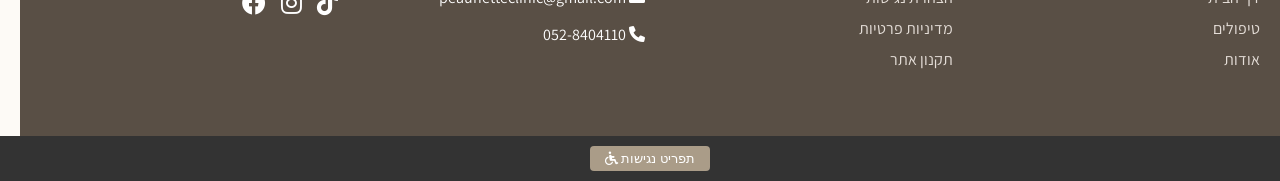
==== commit 822a4622: "Update index.html" ====
--- a/index.html
+++ b/index.html
@@ -9,26 +9,26 @@
 </head>
 <body>
 
-    <header>
-        <div class="header-container">
-            <div class="header-left">
+<header>
+        <div class="logo-wrapper">
+            <a href="index.html">
+                <img src="logo.svg" alt="לוגו PEAU NETTE" class="main-logo">
+            </a>
+        </div>
+
+        <nav class="main-nav">
+            <div class="nav-left">
                 <i class="fas fa-user login-icon" onclick="openPopup()" title="התחברות"></i>
                 <span class="lang-switch">EN</span>
             </div>
 
-            <div class="header-center">
-                <a href="index.html">
-                    <img src="logo.png" alt="לוגו PEAU NETTE" class="main-logo">
-                </a>
-            </div>
-
-            <nav class="header-nav">
+            <div class="nav-right">
                 <a href="treatments.html">טיפולים</a>
                 <a href="#" onclick="openPopup()">מועדון לקוחות</a>
                 <a href="about.html">אודות</a>
                 <a href="#footer">צור קשר</a>
-            </nav>
-        </div>
+            </div>
+        </nav>
     </header>
 
     <section class="hero-video">
--- a/style.css
+++ b/style.css
@@ -1,167 +1,94 @@
-/* יבוא פונט Assistant מגוגל */
 @import url('https://fonts.googleapis.com/css2?family=Assistant:wght@300;400;600;700&display=swap');
 
-/* הגדרות כלליות */
 body {
     font-family: 'Assistant', sans-serif;
+    margin: 0; padding: 0;
     background-color: #fdfaf6;
-    color: #594F45;
-    text-align: center;
-    margin: 0;
-    padding: 0;
-    display: flex;
-    flex-direction: column;
-    min-height: 100vh; 
-}
-
-/* --- הדר (Header) ממורכז --- */
-header {
-    background-color: #fdfaf6;
-    padding: 30px 20px 15px;
-    position: sticky;
-    top: 0;
-    z-index: 100;
-    box-shadow: 0 4px 15px rgba(89, 79, 69, 0.05);
-    display: flex;
-    flex-direction: column;
-    align-items: center;
-}
-
-.header-logo img.main-logo {
-    height: 90px;
-    width: auto;
-    display: block;
-}
-
-.header-nav {
-    display: flex;
-    gap: 40px;
-    margin-top: 20px;
-    justify-content: center;
-    position: relative;
-    width: 100%;
-    flex-wrap: wrap; /* מאפשר לקישורים לרדת שורה אם אין מקום */
-}
-
-.header-nav a {
-    text-decoration: none;
-    color: #6B6151;
-    font-size: 18px;
-    white-space: nowrap; /* מונע מהטקסט של קישור בודד להישבר */
-}
-
-.login-btn-nav {
-    position: absolute;
-    right: 20px;
-    background: none;
-    border: 1px solid #AA9C88;
-    padding: 8px 20px;
-    border-radius: 30px;
-    cursor: pointer;
-    font-family: inherit;
     color: #594F45;
 }
 
-/* --- התאמה לנייד (Media Query) --- */
-@media (max-width: 768px) {
-    header {
-        padding: 15px 10px;
-    }
-
-    .header-logo img.main-logo {
-        height: 60px; /* לוגו קצת יותר קטן בנייד */
-    }
-
-    .header-nav {
-        gap: 15px; /* מרווח קטן יותר בין הקישורים */
-        margin-top: 15px;
-    }
-
-    .header-nav a {
-        font-size: 15px; /* פונט מעט קטן יותר */
-    }
-
-    .login-btn-nav {
-        position: static; /* מבטל את המיקום הקבוע שגורם לכפתור לקפוץ מעל טקסט */
-        margin-top: 15px;
-        width: fit-content;
-    }
+/* --- תפריט עליון מורכב --- */
+header {
+    background-color: #fdfaf6;
+    padding: 15px 50px;
+    position: sticky; top: 0; z-index: 1000;
+    box-shadow: 0 2px 10px rgba(0,0,0,0.05);
 }
 
-/* --- אזור מרכזי (Main) --- */
-main {
-    padding: 40px 20px;
-    background-color: #E5DED8;
-    margin: 20px auto;
-    width: 90%;
-    max-width: 800px;
-    border-radius: 40px;
+.header-container {
     display: flex;
-    flex-direction: column;
+    justify-content: space-between;
     align-items: center;
-    box-shadow: 0 10px 30px rgba(0,0,0,0.03);
+    max-width: 1200px; margin: 0 auto;
 }
 
-main h2 {
-    font-size: 2.2em;
-    font-weight: 300;
-    color: #594F45;
+.header-left { display: flex; gap: 20px; align-items: center; flex: 1; }
+.login-icon { font-size: 20px; cursor: pointer; color: #594F45; }
+.lang-switch { cursor: pointer; font-weight: bold; border: 1px solid #AA9C88; padding: 2px 8px; border-radius: 4px; }
+
+.header-center { flex: 1; text-align: center; }
+.main-logo { height: 70px; width: auto; }
+
+.header-nav { display: flex; gap: 25px; flex: 1; justify-content: flex-end; }
+.header-nav a { text-decoration: none; color: #594F45; font-weight: 600; }
+
+/* --- סרטון רקע --- */
+.hero-video {
+    position: relative; height: 60vh; overflow: hidden;
 }
 
-/* --- טופס קביעת תור --- */
-.appointment-form {
-    width: 100%;
-    max-width: 380px; 
-    display: flex;
-    flex-direction: column;
-    gap: 20px;
-    margin-top: 20px;
+#bg-video {
+    position: absolute; top: 50%; left: 50%;
+    min-width: 100%; min-height: 100%;
+    width: auto; height: auto;
+    transform: translate(-50%, -50%);
+    z-index: -1;
 }
 
-.form-group {
-    display: flex;
-    flex-direction: column;
-    text-align: right;
-    gap: 8px;
+.hero-overlay {
+    position: absolute; top: 0; left: 0; width: 100%; height: 100%;
+    background: rgba(0,0,0,0.3);
+    display: flex; align-items: center; justify-content: center;
 }
 
-.form-group input, .form-group select {
-    width: 100%;
-    padding: 12px;
-    border: 1px solid #AA9C88;
-    border-radius: 10px;
-    font-size: 16px;
-    box-sizing: border-box;
+.hero-overlay h1 { color: white; font-size: 3em; letter-spacing: 5px; font-weight: 300; }
+
+/* --- אני מאמין --- */
+.about-section { padding: 80px 20px; text-align: center; }
+.about-container { max-width: 900px; margin: 0 auto; display: flex; align-items: center; gap: 40px; flex-wrap: wrap; }
+.personal-img { width: 300px; height: 400px; object-fit: cover; border-radius: 10px; box-shadow: 10px 10px 0 #AA9C88; }
+.credo-text { font-size: 1.8em; font-style: italic; line-height: 1.5; color: #594F45; }
+.signature { margin-top: 20px; font-weight: bold; border-top: 1px solid #AA9C88; display: inline-block; padding-top: 10px; }
+
+/* --- פופ אפ --- */
+.popup-overlay {
+    display: none; position: fixed; top: 0; left: 0; width: 100%; height: 100%;
+    background: rgba(0,0,0,0.6); z-index: 2000; justify-content: center; align-items: center;
 }
 
-button.primary-btn {
-    background-color: #594F45;
-    color: #E5DED8;
-    border: none;
-    padding: 15px;
-    font-size: 18px;
-    border-radius: 10px;
-    cursor: pointer;
-    width: 100%;
+.popup-content {
+    background: white; padding: 40px; border-radius: 15px; text-align: center; width: 90%; max-width: 400px; position: relative;
 }
 
-/* פוטר */
-footer {
-    background-color: #AA9C88;
-    color: #fdfaf6;
-    padding: 30px 20px;
-    display: flex;
-    justify-content: space-around;
-    flex-wrap: wrap;
-    margin-top: auto;
-    text-align: right;
-    gap: 20px;
+.close-popup { position: absolute; top: 15px; left: 20px; font-size: 28px; cursor: pointer; }
+
+/* --- כפתור וואטסאפ צף --- */
+.whatsapp-float {
+    position: fixed; bottom: 80px; left: 30px;
+    background-color: #25d366; color: white;
+    width: 60px; height: 60px; border-radius: 50px;
+    display: flex; align-items: center; justify-content: center;
+    font-size: 30px; box-shadow: 2px 2px 10px rgba(0,0,0,0.2); z-index: 1500;
 }
 
-.footer-col h4 { margin-bottom: 10px; }
+/* --- פוטר ונגישות --- */
+footer { background-color: #594F45; color: white; padding: 50px 20px; }
+.footer-grid { max-width: 1200px; margin: 0 auto; display: grid; grid-template-columns: repeat(auto-fit, minmax(200px, 1fr)); gap: 30px; text-align: right; }
+.footer-col h4 { border-bottom: 1px solid #AA9C88; padding-bottom: 10px; }
 .footer-col ul { list-style: none; padding: 0; }
-.footer-col a { color: white; text-decoration: none; }
+.footer-col ul li a { color: #E5DED8; text-decoration: none; display: block; margin-bottom: 10px; }
+.social-icons { display: flex; gap: 15px; font-size: 24px; margin-top: 10px; }
+.social-icons a { color: white; }
 
-/* תפריט צדדי */
-.sidebar { position: fixed; top: 0; right: -400px; width: 300px; height: 100%; background: white; transition: 0.4s; z-index: 1000; padding: 30px; box-sizing: border-box; text-align: right; }
-.overlay { display: none; position: fixed; top: 0; left: 0; width: 100%; height: 100%; background: rgba(0,0,0,0.5); z-index: 999; }
+.accessibility-bar { background: #333; color: white; padding: 10px; text-align: center; width: 100%; }
+.accessibility-bar button { background: #AA9C88; border: none; color: white; padding: 5px 15px; cursor: pointer; border-radius: 4px; }
